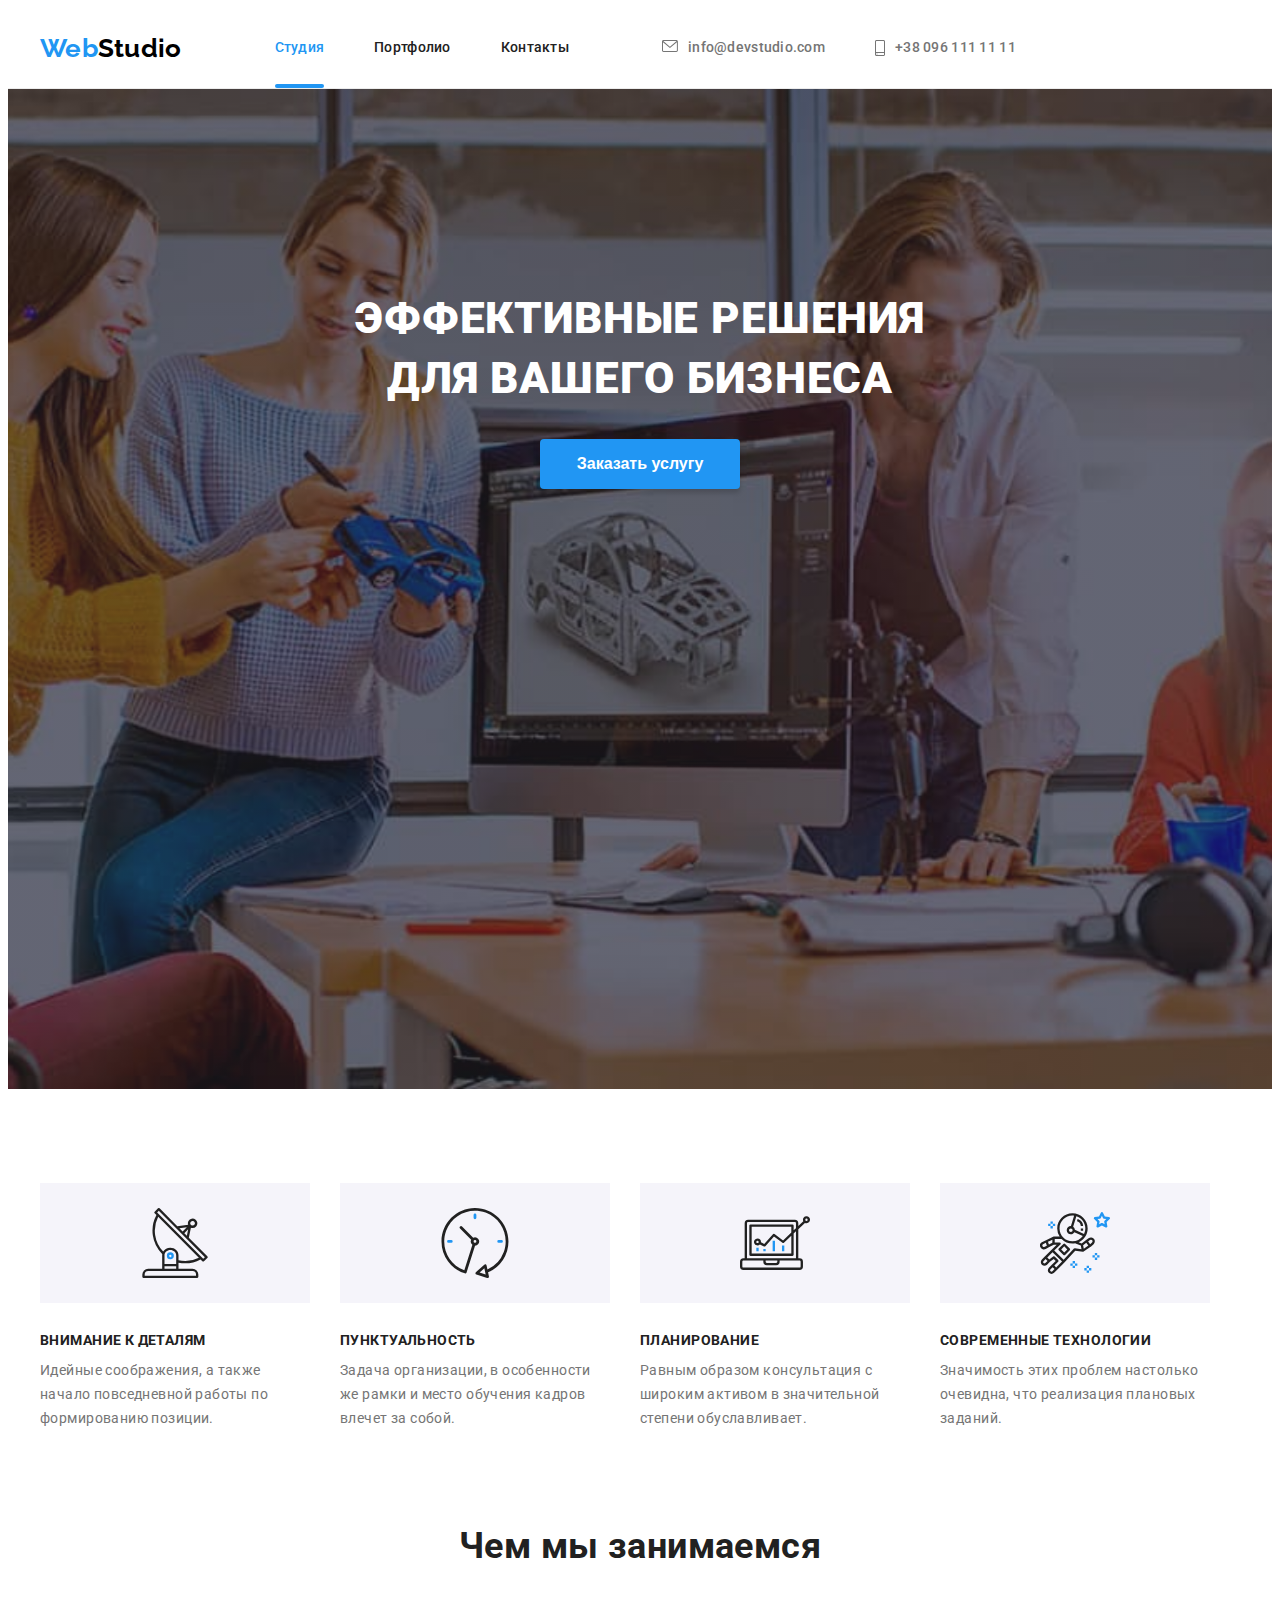
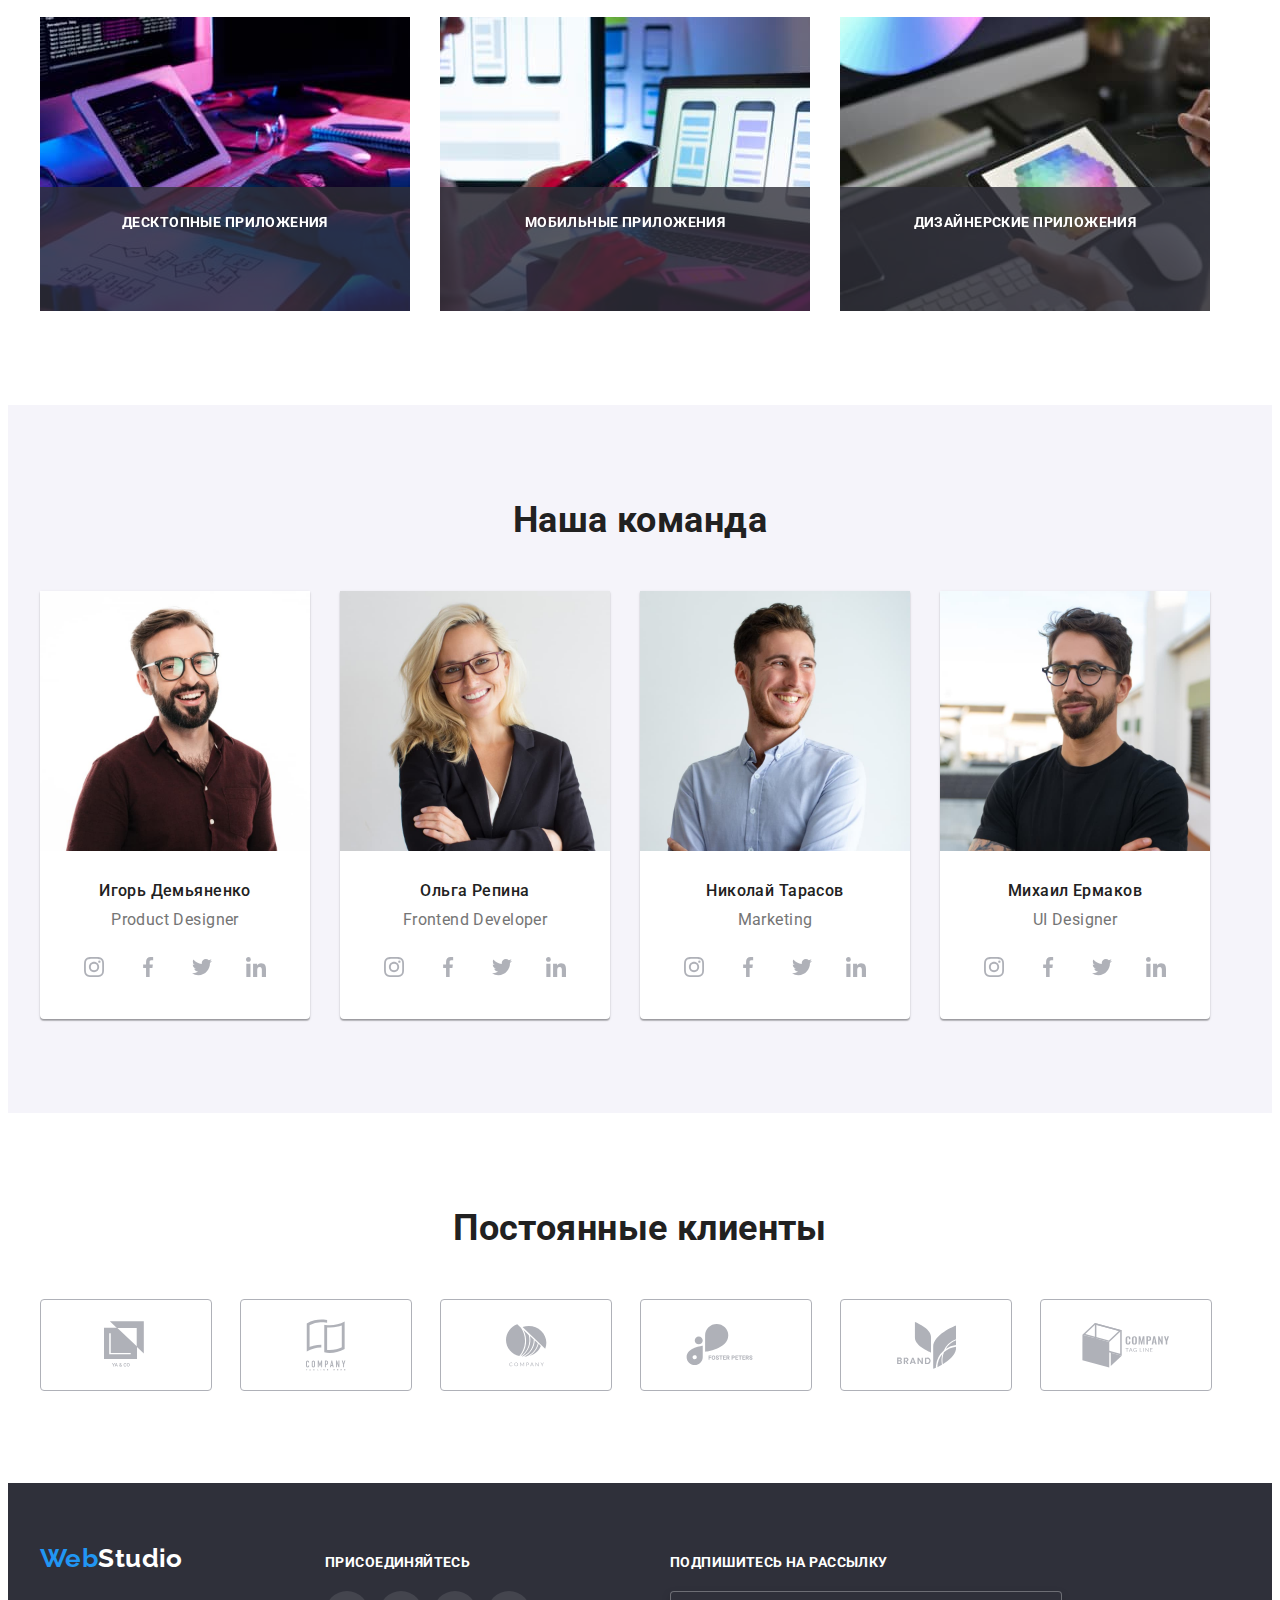
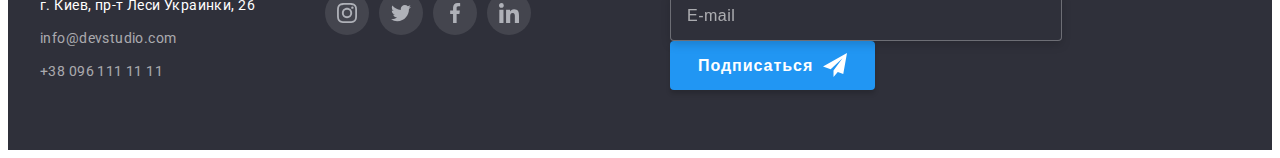
==== index.html @ f511d9b3 "делает стили форм" ====
<!DOCTYPE html>
<html lang="ru">
<head>
    <meta charset="UTF-8">
    <meta name="viewport" content="width=, initial-scale=1.0">
    <title>Главная</title>
    <link rel="preconnect" href="https://fonts.gstatic.com">
    <link href="https://fonts.googleapis.com/css2?family=Raleway:wght@700&family=Roboto:wght@400;500;700;900&display=swap" rel="stylesheet">
    <link rel="stylesheet" href="https://cdnjs.cloudflare.com/ajax/libs/modern-normalize/1.0.0/modern-normalize.min.css" integrity="sha512-ISS7cAi1PEhQ8jnbJpJZMd29NlhNj4AWYyLOSp2CE/CsHxTCu+r+t0D2yoJudVrd0/8fTVPUVDzY5Tvli75u/g==" crossorigin="anonymous" />
    <link rel="stylesheet" href="./css/styles.css">
</head>
<body class="page">
    <header>
        <div class="container main-nav">
            <nav class="nav">
                <a href="./index.html" class="logo"><span class="main-logo">Web</span>Studio</a>        
                <ul class="site-nav">
                    <li class="item"><a href="./index.html" class="link current">Студия</a></li>
                    <li class="item"><a href="./portfolio.html" class="link">Портфолио</a></li>
                    <li class="item"><a href="" class="link">Контакты</a></li>
                </ul>             
            </nav>        

            <ul class="contacts">
                <li class="item">
                    <a href="mailto:info@devstudio.com" class="link">
                        <svg class="header-contacs-svg" width="16" height="12">
                            <use href="./images/symbol-defs.svg#icon-envelope-hover"></use>
                        </svg>
                        <p>info@devstudio.com</p> 
                    </a>
                </li>
                <li class="item">
                    <a href="tel:+380961111111" class="link">
                        <svg class="header-contacs-svg" width="10" height="16">
                            <use href="./images/symbol-defs.svg#icon-smartphone"></use>
                        </svg>
                        <p>+38 096 111 11 11</p> 
                    </a>
                </li>
            </ul>
        </div>       
    </header>
    
    <main>
<!-- герой -->
        <section class="hero">
            <h1 class="hero-title">Эффективные решения <br>
                для вашего бизнеса
            </h1>
            
            <button class="button primary"  data-modal-open>Заказать услугу</button>
            <div class="backdrop is-hidden" data-modal>
                <div class="modal">
                    <button class="close-modal" data-modal-close="">
                        <svg class="close-icon" width="18" heigh="18">
                            <use href="./images/close2bl.svg"><use>
                        </svg>
                    </button>

                    <form autocomplete="off">
                    
                        <b class="modal-title">Оставьте свои данные, мы вам перезвоним</b>
                    
                        <label class="form-field">
                            <span class="form-label">Имя</span>
                            <input type="text" name="name" class="form-input" />
                            <svg class="modal-icon" width="18" height="18">
                                <use href="./images/symbol-defs2.svg#icon-person-black-18dp-1"></use>
                            </svg>
                        </label>
                    
                        <label class="form-field">
                            <span class="form-label">Телефон</span>
                            <input type="tel" name="tel" class="form-input" />
                            <svg class="modal-icon" width="18" height="18">
                                <use href="./images/symbol-defs2.svg#icon-phone-black-18dp-1"></use>
                            </svg>
                        </label>
                    
                        <label class="form-field">
                            <span class="form-label">Почта</span>
                            <input type="email" name="mail" class="form-input" />
                            <svg class="modal-icon" width="18" height="18">
                                <use href="./images/symbol-defs2.svg#icon-email-black-18dp-1"></use>
                            </svg>
                        </label>
                    
                        <label class="form-field">
                            <span class="form-label">Комментарий</span>
                            <textarea class="comment" name="comment" rows="6" placeholder="Введите текст"></textarea>
                        </label>
                    
                        <div class="form-policy">
                            <input type="checkbox" name="policy" id="policy" class="checkbox-input" />
                            <label class="checkbox-label" for="policy">Соглашаюсь с рассылкой и принимаю <a href="">Условия
                                    договора</a></label>
                        </div>
                    
                        <button class="button primary" type="submit">Отправить</button>
                    
                    </form>

                </div>
            </div>
        </section>

<!-- преимущества  веб студии-->
        <section class="advantages">
            <div class="container">
                <h2 class="visually-hidden"> Наши преимущества</h2>
                <ul class="advantages-list">
                    <li class="advantages-item">
                        <div class="advantages-icon">
                            <svg class="advantages-svg" width="70" height="70">
                                <use href="./images/symbol-defs.svg#icon-antenna"></use>
                            </svg>
                        </div>
                        <h3 class="advantages-title">Внимание к деталям</h3>
                        <p class="advantages-text">Идейные соображения, а также начало повседневной работы по формированию позиции.</p>
                    </li>
                    <li class="advantages-item">
                        <div class="advantages-icon">
                            <svg class="advantages-svg" width="70" height="70">
                                <use href="./images/symbol-defs.svg#icon-clock"></use>
                            </svg>
                        </div>
                        <h3 class="advantages-title">Пунктуальность</h3>
                        <p class="advantages-text">Задача организации, в особенности же рамки и место обучения кадров влечет за собой.</p>
                    </li>
                    <li class="advantages-item">
                        <div class="advantages-icon">
                            <svg class="advantages-svg" width="70" height="70">
                                <use href="./images/symbol-defs.svg#icon-diagram"></use>
                            </svg>
                        </div>
                        <h3 class="advantages-title">Планирование</h3>
                        <p class="advantages-text">Равным образом консультация с широким активом в значительной степени обуславливает.</p>
                    </li>
                    <li class="advantages-item">
                        <div class="advantages-icon">
                            <svg class="advantages-svg" width="70" height="70">
                                <use href="./images/symbol-defs.svg#icon-astronaut"></use>
                            </svg>
                        </div>
                        <h3 class="advantages-title">Современные технологии</h3>
                        <p class="advantages-text">Значимость этих проблем настолько очевидна, что реализация плановых заданий.</p>
                    </li>
                </ul>
            </div>
        </section>

<!-- чем занимается веб студия-->
        <section class="work">
            <div class="container">
                <h2 class="work-title">Чем мы занимаемся</h2>
                <ul class="work-list">
                    <li class="work-item">
                        <div class=work-card>
                            <img src="./images/box1.jpg" alt="сайт" width="370">
                            <div class="work-item-discription"><p> Десктопные приложения</p></div>
                        </div>
                    </li>
                    <li class="work-item">
                        <div class=work-card>
                            <img src="./images/box2.jpg" alt="сайт" width="370">
                            <div class="work-item-discription"><p>Мобильные приложения </p></div>
                        </div>
                    </li>
                    <li class="work-item">
                        <div class=work-card>
                            <img src="./images/box3.jpg" alt="сайт" width="370">
                            <div class="work-item-discription"><p> Дизайнерские приложения</p></div>
                        </div>
                    </li>
                </ul> 
            </div>
        </section>

<!-- члены комманды -->
        <section class="team">
            <div class="container">
                <h2 class="team-title">Наша команда</h2>
                <ul class="team-list">
                    <li class="team-item"> 
                        <img src="./images/img.jpg" alt="Игорь Демьяненко" width="270">
                        <div class="team-content">
                            <h3 class="name">Игорь Демьяненко</h3>
                            <p class="profession">Product Designer</p>
                            <ul class="networks">
                                <li>
                                    <a href="" class="social-links">
                                        <svg class="soc-links-svg" width="20" height="20">
                                            <use href="./images/symbol-defs.svg#icon-instagram"></use>
                                        </svg>
                                    </a>
                                </li>
                                <li>
                                    <a href="" class="social-links">
                                        <svg class="soc-links-svg" width="20" height="20">
                                            <use href="./images/symbol-defs.svg#icon-facebook"></use>
                                        </svg>
                                    </a>
                                </li>
                                <li>
                                    <a href="" class="social-links">
                                        <svg class="soc-links-svg" width="20" height="20">
                                            <use href="./images/symbol-defs.svg#icon-twitter"></use>
                                        </svg>
                                    </a>
                                </li>
                                <li>
                                    <a href="" class="social-links">
                                        <svg class="soc-links-svg" width="20px" height="20">
                                            <use href="./images/symbol-defs.svg#icon-linkedin"></use>
                                        </svg>
                                    </a>
                                </li>
                            </ul>
                        </div>
                    </li>
                    <li class="team-item">
                        <img src="./images/img1.jpg" alt="Ольга Репина" width="270">
                        <div class="team-content">
                            <h3 class="name">Ольга Репина</h3>
                            <p class="profession">Frontend Developer</p>
                            <ul class="networks">
                                <li>
                                    <a href="" class="social-links">
                                        <svg class="soc-links-svg" width="20" height="20">
                                            <use href="./images/symbol-defs.svg#icon-instagram"></use>
                                        </svg>
                                    </a>
                                </li>
                                <li>
                                    <a href="" class="social-links">
                                        <svg class="soc-links-svg" width="20" height="20">
                                            <use href="./images/symbol-defs.svg#icon-facebook"></use>
                                        </svg>
                                    </a>
                                </li>
                                <li>
                                    <a href="" class="social-links">
                                        <svg class="soc-links-svg" width="20" height="20">
                                            <use href="./images/symbol-defs.svg#icon-twitter"></use>
                                        </svg>
                                    </a>
                                </li>
                                <li>
                                    <a href="" class="social-links">
                                        <svg class="soc-links-svg" width="20px" height="20">
                                            <use href="./images/symbol-defs.svg#icon-linkedin"></use>
                                        </svg>
                                    </a>
                                </li>
                            </ul>
                        </div>
                    </li>
                    <li class="team-item">
                        <img src="./images/img2.jpg" alt="Николай Тарасов" width="270">
                        <div class="team-content">
                            <h3 class="name">Николай Тарасов</h3>
                            <p class="profession">Marketing</p>
                            <ul class="networks">
                                <li class="networks-item">
                                    <a href="" class="social-links">
                                        <svg class="soc-links-svg" width="20" height="20">
                                            <use href="./images/symbol-defs.svg#icon-instagram"></use>
                                        </svg>
                                    </a>
                                </li>
                                <li class="networks-item">
                                    <a href="" class="social-links">
                                        <svg class="soc-links-svg" width="20" height="20">
                                            <use href="./images/symbol-defs.svg#icon-facebook"></use>
                                        </svg>
                                    </a>
                                </li>
                                <li class="networks-item">
                                    <a href="" class="social-links">
                                        <svg class="soc-links-svg" width="20" height="20">
                                            <use href="./images/symbol-defs.svg#icon-twitter"></use>
                                        </svg>
                                    </a>
                                </li>
                                <li class="networks-item">
                                    <a href="" class="social-links">
                                        <svg class="soc-links-svg" width="20px" height="20">
                                            <use href="./images/symbol-defs.svg#icon-linkedin"></use>
                                        </svg>
                                    </a>
                                </li>
                            </ul>
                        </div>
                    </li>
                    <li class="team-item">
                        <img src="./images/img3.jpg" alt="Михаил Ермакоф" width="270">
                        <div class="team-content">
                            <h3 class="name">Михаил Ермаков</h3>
                            <p class="profession">UI Designer</p>
                            <ul class="networks">
                                <li class="networks-item">
                                    <a href="" class="social-links">
                                        <svg class="soc-links-svg" width="20" height="20">
                                            <use href="./images/symbol-defs.svg#icon-instagram"></use>
                                        </svg>
                                    </a>
                                </li>
                                <li class="networks-item">
                                    <a href="" class="social-links">
                                        <svg class="soc-links-svg" width="20" height="20">
                                            <use href="./images/symbol-defs.svg#icon-facebook"></use>
                                        </svg>
                                    </a>
                                </li>
                                <li class="networks-item">
                                    <a href="" class="social-links">
                                        <svg class="soc-links-svg" width="20" height="20">
                                            <use href="./images/symbol-defs.svg#icon-twitter"></use>
                                        </svg>
                                    </a>
                                </li>
                                <li class="networks-item">
                                    <a href="" class="social-links">
                                        <svg class="soc-links-svg" width="20px" height="20">
                                            <use href="./images/symbol-defs.svg#icon-linkedin"></use>
                                        </svg>
                                    </a>
                                </li>
                            </ul>
                        </div>
                    </li>
                </ul>
            </div>
        </section>

<!--  постоянные клиенты -->
        <section class="clients">
            <div class="container">
                <h2 class="clients-title">Постоянные клиенты</h2>
                <ul class="clients-list">
                    <li class="clients-item">
                        <a href="" class="link clients-link">
                            <svg class="clients-svg" width="44" height="49">
                                <use href="./images/symbol-defs.svg#icon-logo1"></use>
                            </svg>
                        </a>
                    </li>
                    <li class="clients-item">
                        <a href="" class="link clients-link">
                            <svg class="clients-svg" width="40" height="52">
                                <use href="./images/symbol-defs.svg#icon-logo2"></use>
                            </svg>
                        </a>
                    </li>
                    <li class="clients-item">
                        <a href="" class="link clients-link">
                            <svg class="clients-svg" width="41" height="43">
                                <use href="./images/symbol-defs.svg#icon-logo3"></use>
                            </svg>
                        </a>
                    </li>
                    <li class="clients-item">
                        <a href="" class="link clients-link">
                            <svg class="clients-svg" width="80" height="42">
                                <use href="./images/symbol-defs.svg#icon-logo4"></use>
                            </svg>
                        </a>
                    </li>
                    <li class="clients-item">
                        <a href="" class="link clients-link">
                            <svg class="clients-svg" width="59" height="47">
                                <use href="./images/symbol-defs.svg#icon-logo5"></use>
                            </svg>
                        </a>
                    </li>
                    <li class="clients-item">
                        <a href="" class="link clients-link">
                            <svg class="clients-svg" width="88" height="45">
                                <use href="./images/symbol-defs.svg#icon-logo6"></use>
                            </svg>
                        </a>
                    </li>
                    
                </ul>
            </div>
        </section>
    </main>

    <footer class="footer">
        <div class="container footer-container">
            <div class="adress">
                <a href="./index.html" class="logo"><span class="main-logo">Web</span>Studio</a>
                <address>
                    <p class="street">г. Киев, пр-т Леси Украинки, 26 </p> 
                    <a href="mailto:info@devstudio.com" class="mail">info@devstudio.com</a>
                    <a href="tel:+380961111111" class="tel">+38 096 111 11 11</a>            
                </address>
            </div>
        
            <div class="container-join-us">
                <p class="join-us">присоединяйтесь</p>
                <ul class="footer-networks">
                    <li>
                        <a href="" class="footer-social-links">
                            <svg class="soc-links-svg" width="20" height="20">
                                <use href="./images/symbol-defs.svg#icon-instagram"></use>
                            </svg>
                        </a>
                    </li>
                    <li>
                        <a href="" class="footer-social-links">
                            <svg class="soc-links-svg" width="20" height="20">
                                <use href="./images/symbol-defs.svg#icon-twitter"></use>
                            </svg>
                        </a>
                    </li>
                    <li>
                        <a href="" class="footer-social-links">
                            <svg class="soc-links-svg" width="20" height="20">
                                <use href="./images/symbol-defs.svg#icon-facebook"></use>
                            </svg>
                        </a>
                    </li>
                    <li>
                        <a href="" class="footer-social-links">
                            <svg class="soc-links-svg" width="20px" height="20">
                                <use href="./images/symbol-defs.svg#icon-linkedin"></use>
                            </svg>
                        </a>
                    </li>
                </ul>
            </div>

            <form class="join-form">
                <b class="join-us">Подпишитесь на рассылку</b>
                <input class="join-input" type="email" name="mail" placeholder="E-mail" autocomplete="off" />
                <button class="button join" type="submit">Подписаться
                    <svg class="icon-send" width="24px" height="24">
                        <use href="./images/symbol-defs2.svg#icon-icon-send"></use>
                    </svg>
                </button>
            </form>

        </div>
    </footer>
    
    <script src="./js/modal.js"></script>
</body>
</html>
---- css/styles.css ----
/* --primary-text-color: #757575 - серый цвет текста;
  --title-text-color: #212121  черный цвет заголовка;
  --accent-color: #2196f3 синий наведение;
  --primary-white-color: #ffffff ;
  --primary-black-color: #000000;
  --hero-bg-color: #c4c4c4 ;
  --secondary-bg-color: #f5f4fa ;
  --footer-color: #2f303a;
  --border-color: #eeeeee серый граница;
  --icon-color: #afb1b8;  */
:root {
  --primary-text-color: #757575;
  --title-text-color: #212121;
  --accent-color: #2196f3;
  --primary-white-color: #ffffff;
  --primary-black-color: #000000;
  --hero-bg-color: #c4c4c4;
  --secondary-bg-color: #f5f4fa;
  --footer-color: #2f303a;
  --border-color: #eeeeee;
  --icon-color: #afb1b8;
  --timing-function: cubic-bezier(0.4, 0, 0.2, 1);
}

body {
  background-color: var(--primary-white-color);
  color: var(--primary-text-color);
  font-family: Roboto, sans-serif;
  font-size: 14px;
  font-weight: 400;
  letter-spacing: 0.03em;
}

ul {
  list-style: none;

  margin: 0%;
  padding: 0%;
}

img {
  display: block;
  max-width: 100%;
  height: auto;
}

/* заголовок наших преимуществ- невидим */
.visually-hidden {
  display: none;
}

/* стили контейнера */
.container {
  width: 1200px;
  padding-left: 15px;
  padding-right: 15px;
  margin-left: auto;
  margin-right: auto;
}

/* стили логотипа в хедере*/
.logo {
  color: var(--primary-black-color);
  font-family: Raleway, sans-serif;
  font-weight: 700;
  font-size: 26px;
  line-height: 1.19;
  text-decoration: none;
  outline: none;
}

.main-logo {
  color: var(--accent-color);
}

/* стили хедера */

header {
  font-weight: 500;
  font-size: 14px;
  line-height: 1.14;
  letter-spacing: 0.02em;
  border-bottom: 1px solid #ececec;
}

.main-nav,
.nav {
  display: flex;
  align-items: center;
}

.site-nav,
.contacts {
  display: flex;
  margin-left: 93px;
}

.site-nav .item:not(:last-child),
.contacts .item:not(:last-child) {
  margin-right: 50px;
}
.nav .link {
  color: var(--title-text-color);
  text-decoration: none;

  display: block;
  padding-top: 32px;
  padding-bottom: 32px;
}

.nav .link.current {
  color: var(--accent-color);
  position: relative;
}
.nav .link.current::after {
  content: "";
  position: absolute;
  bottom: 0;
  left: 0;
  width: 100%;
  height: 4px;
  background-color: var(--accent-color);

  border-radius: 2px;
}
.site-nav .contacts {
  display: flex;
  margin-left: auto;
}

.contacts .link {
  color: var(--primary-text-color);
  text-decoration: none;
  display: flex;
  padding-top: 32px;
  padding-bottom: 32px;
}

.header-contacs-svg,
.header-contacs-svg {
  fill: currentColor;
  margin-right: 10px;
}

.contacts p {
  display: block;
  margin-top: 0px;
  margin-bottom: 0px;
}

.nav .link,
.nav .link,
.contacts .link,
.contacts .link {
  transition: color 250ms var(--timing-function);
}

.nav .link:hover,
.nav .link:focus,
.contacts .link:hover,
.contacts .link:focus {
  color: var(--accent-color);
  outline: none;
}

/* Main */
/* стили заголовков секций */
.work-title,
.team-title,
.clients-title {
  color: var(--title-text-color);
  font-weight: 700;
  font-size: 36px;
  line-height: 1.17;
  text-align: center;

  margin-top: 0px;
  margin-bottom: 50px;
}

/*  преимущества */
.advantages {
  padding-top: 94px;
  padding-bottom: 94px;
}

.advantages-list {
  display: flex;
  flex-wrap: wrap;
}

.advantages-item {
  width: 270px;
  margin-right: 30px;
  margin-bottom: 30px;
}

.advantages-item:nth-child(4n) {
  margin-right: 0px;
}

.advantages-item:nth-last-child(-n + 4) {
  margin-bottom: 0px;
}

.advantages-icon {
  background-color: var(--secondary-bg-color);
  margin-bottom: 30px;
  height: 120px;

  display: flex;
  align-items: center;
  justify-content: center;
}

.advantages-title {
  color: var(--title-text-color);
  font-weight: 700;
  font-size: 14px;
  line-height: 1.14;
  text-transform: uppercase;

  margin-top: 0px;
  margin-bottom: 10px;
}

.advantages-text {
  line-height: 1.71;

  margin-top: 0px;
  margin-bottom: 0px;
}

/* наша работа */
.work {
  padding-bottom: 94px;
}

.work-list {
  display: flex;
  flex-wrap: wrap;
}

.work-item {
  width: 370px;
  margin-right: 30px;
  margin-bottom: 30px;
  position: relative;
}

.work-item:nth-child(3n) {
  margin-right: 0px;
}

.work-item:nth-last-child(-n + 3) {
  margin-bottom: 0px;
}
.work-item-discription {
  font-family: Roboto, sans-serif;
  width: 100%;
  height: 70px;

  background: rgba(47, 48, 58, 0.8);
  text-align: center;
  position: absolute;
  bottom: 0;
  padding-bottom: 27px;
  padding-top: 27px;
}
.work-item-discription p {
  font-family: roboto;
  font-weight: bold;
  font-size: 14px;
  line-height: 1.19;
  margin: 0;
  color: var(--primary-white-color);
  letter-spacing: 0.03em;
  text-transform: uppercase;
}
/* наша команда */
.team {
  background-color: var(--secondary-bg-color);

  padding-top: 94px;
  padding-bottom: 94px;
}

.team-list {
  display: flex;
  flex-wrap: wrap;
}

.team-item {
  width: 270px;
  margin-right: 30px;
  margin-bottom: 30px;
  box-shadow: 0px 1px 3px rgba(0, 0, 0, 0.12), 0px 1px 1px rgba(0, 0, 0, 0.14),
    0px 2px 1px rgba(0, 0, 0, 0.2);
  border-radius: 0px 0px 4px 4px;
  background-color: var(--primary-white-color);
  text-align: center;
}

.team-item:nth-child(4n) {
  margin-right: 0px;
}

.team-item:nth-last-child(-n + 4) {
  margin-bottom: 0px;
}

.team-content {
  padding: 30px 32px;
}

.name {
  color: var(--title-text-color);
  font-weight: 500;
  font-size: 16px;
  line-height: 1.19;
  margin-top: 0px;
  margin-bottom: 10px;
}

.profession {
  font-size: 16px;
  line-height: 1.19;

  margin-top: 0px;
  margin-bottom: 16px;
}

.networks {
  display: flex;
  justify-content: space-between;
}

.social-links {
  display: flex;
  justify-content: center;
  align-items: center;
  width: 44px;
  height: 44px;
  color: var(--icon-color);
  border-radius: 50%;
  transition: background-color 250ms var(--timing-function),
    color 250ms var(--timing-function);
}

.social-links:hover,
.social-links:focus {
  background-color: var(--accent-color);
  color: var(--primary-white-color);
  outline: none;
}

.soc-links-svg,
.soc-links-svg:hover {
  fill: currentColor;
}

/* Наши клиенты */
.clients {
  padding-top: 94px;
  padding-bottom: 94px;
}

.clients-list {
  display: flex;
  flex-wrap: wrap;
}

.clients-item {
  width: 170px;
  height: 90px;
  margin-right: 30px;
  margin-bottom: 30px;
}

.clients-link {
  display: flex;
  align-items: center;
  justify-content: center;
  width: 100%;
  height: 100%;
  color: var(--icon-color);
  border: 1px solid var(--icon-color);
  border-radius: 4px;
  transition: color 250ms var(--timing-function),
    border 250ms var(--timing-function);
}

.clients-item:nth-child(6n) {
  margin-right: 0px;
}

.clients-item:nth-last-child(-n + 6) {
  margin-bottom: 0px;
}

.clients-link:hover,
.clients-link:focus {
  color: var(--accent-color);
  border: 1px solid var(--accent-color);
  outline: none;
}

.clients-svg {
  fill: currentColor;
}
.clients-svg:hover {
  fill: var(--accent-color);
}

/* Герой */
.hero {
  background-color: var(--hero-bg-color);
  letter-spacing: 0.06em;
  text-align: center;
  padding-top: 200px;
  padding-bottom: 200px;

  max-width: 1600px;
  height: 600px;
  margin-left: auto;
  margin-right: auto;
  background-image: linear-gradient(
      to right,
      rgba(47, 48, 58, 0.4),
      rgba(47, 48, 58, 0.4)
    ),
    url(../images/overlay.jpg);
  background-size: cover;
  background-repeat: no-repeat;
  background-position: center;
}

.hero-title {
  color: var(--primary-white-color);
  font-weight: 900;
  font-size: 44px;
  line-height: 1.36;
  text-transform: uppercase;

  margin-top: 0px;
  margin-bottom: 30px;
}

/* Кнопка */
.button {
  font-size: 16px;
  text-decoration: none;
  border: none;
  border-radius: 4px;
  cursor: pointer;
  outline: none;
}

.button.primary {
  color: var(--primary-white-color);
  background-color: var(--accent-color);
  font-weight: 700;
  line-height: 1.87;
  align-items: center;

  display: inline-block;
  padding: 10px 32px;
  min-width: 200px;
  box-shadow: 0px 4px 4px rgba(0, 0, 0, 0.15);
}

.button.secondary {
  background-color: var(--secondary-bg-color);
  color: var(--title-text-color);
  font-weight: 500;
  line-height: 1.62;
  letter-spacing: 0.03em;
  font-family: inherit;

  padding: 6px 22px;
  border-width: 0px;
  transition: background-color 250ms var(--timing-function),
    color 250ms var(--timing-function), text-shadow 250ms var(--timing-function),
    box-shadow 250ms var(--timing-function);
}

.button.secondary:hover,
.button.secondary:focus {
  background-color: var(--accent-color);
  color: var(--primary-white-color);
  outline: none;
  text-shadow: 0px 4px 4px rgba(0, 0, 0, 0.25), 0px 4px 4px rgba(0, 0, 0, 0.25);
  box-shadow: 0px 3px 1px rgba(0, 0, 0, 0.1), 0px 1px 2px rgba(0, 0, 0, 0.08),
    0px 2px 2px rgba(0, 0, 0, 0.12);
}
.close-modal {
  position: absolute;
  display: inline-block;
  top: 0%;
  right: 0%;
  width: 30px;
  height: 30px;
  margin-top: 8px;
  margin-right: 8px;
  padding: 6px;
  background-color: var(--primary-white-color);
  border: 1px solid rgba(0, 0, 0, 0.1);
  outline: none;
  border-radius: 50%;
  transition: color 250ms var(--timing-function);
}

.close-modal:hover,
.close-modal:focus {
  fill: var(--accent-color);

  cursor: pointer;
}
.close-icon {
  fill: currentColor;
  width: 18px;
  height: 18px;
  /* position: absolute;
  transform: translate(-50%, -50%); */
}
.close-icon:hover {
  fill: var(--accent-color);
}
.backdrop {
  position: fixed;
  top: 0;
  left: 0;
  bottom: 0;
  right: 0;
  background: rgba(0, 0, 0, 0.2);
  display: flex;
  justify-content: center;
  align-items: center;
  opacity: 1;
  transition: opacity 250ms var(--timing-function);
}
.backdrop.is-hidden {
  opacity: 0;
  pointer-events: none;
}
.backdrop.is-hidden .modal {
  transform: translate(-50%, -50%) scale(1.1);
}

.modal {
  /* position: absolute;
  top: 50%;
  left: 50%;
  transform: translate(-50%, -50%) scale(1); */
  position: relative;
  width: 528px;
  height: 581px;
  background-color: var(--primary-white-color);
  box-shadow: 0px 1px 3px rgba(0, 0, 0, 0.12), 0px 1px 1px rgba(0, 0, 0, 0.14),
    0px 2px 1px rgba(0, 0, 0, 0.2);
  border-radius: 4px;
  display: flex;
  justify-content: center;
  align-items: flex-end;
  padding-bottom: 20px;
  transition: transform 250ms var(--timing-function);
}

.modal-title {
  display: block;
  margin-top: 0px;
  margin-bottom: 12px;
  font-size: 20px;
  line-height: 1.17;
  letter-spacing: 0.03em;
  color: var(--title-text-color);
}

.form-field {
  position: relative;

  display: flex;
  flex-direction: column;
  text-align: left;
  margin-bottom: 10px;
}

.form-label,
.comment::placeholder {
  font-size: 12px;
  line-height: 1.17;
  letter-spacing: 0.01em;
}

.form-label {
  margin-bottom: 4px;
}

.form-input,
.comment {
  border-radius: 4px;
  border: 1px solid rgba(33, 33, 33, 0.2);
  transition: border 250ms var(--timing-function);
}

.form-input {
  outline: none;
  padding: 11px 42px;
}

.form-input:focus,
.comment:focus {
  border: 1px solid var(--accent-color);
}

.form-input:hover,
.comment:hover {
  border: 1px solid var(--accent-color);
  cursor: pointer;
}

.comment::placeholder {
  color: rgba(117, 117, 117, 0.5);
}

.comment {
  outline: none;
  resize: none;
  padding: 12px 16px;
}

.modal-icon {
  position: absolute;
  top: 50%;
  left: 12px;
  /* transform: translateY(50%); */
  transition: fill 250ms var(--timing-function);
  fill: var(--title-text-color);
}

.form-input:focus ~ .modal-icon,
.form-input:hover ~ .modal-icon {
  fill: var(--accent-color);
}
/* !!!! */
.form-policy {
  /* display: inline-block; */
  margin-top: 10px;
  margin-bottom: 30px;
}

.checkbox-input {
  position: absolute;
  width: 1px;
  height: 1px;
  margin: -1px;
  border: 0;
  padding: 0;
  clip: rect(0 0 0 0);
  overflow: hidden;
}

.checkbox-label {
  display: flex;
  align-items: center;
  letter-spacing: 0.03em;
  line-height: 1.71;
}

.checkbox-label::before {
  content: " ";
  display: inline-block;
  width: 16px;
  height: 15px;
  border: 2px solid var(--primary-black-color);
  border-radius: 4px;
  margin-right: 7px;
}

.checkbox-input:checked + .checkbox-label::before {
  background-color: var(--accent-color);
  background-image: url(../images/icon-check.svg);
  border: 2px solid var(--accent-color);
  background-size: contain;
  background-origin: border-box;
}

.checkbox-label > a {
  display: block;
  color: var(--accent-color);
  text-decoration-color: var(--accent-color);
  margin-left: 6px;
}

/* footer */
.footer {
  background-color: var(--footer-color);
  color: var(--primary-white-color);
  line-height: 1.71;
  padding-top: 60px;
  padding-bottom: 60px;
}

address {
  font-style: normal;
}

.footer .logo {
  color: var(--primary-white-color);
  display: block;
  margin-bottom: 20px;
}

.street {
  margin-top: 0px;
  margin-bottom: 9px;
}
.mail,
.tel {
  color: rgba(255, 255, 255, 0.6);
  text-decoration: none;

  display: block;
}

.mail {
  margin-bottom: 9px;
}

/* ссылки в футере */

.footer-container {
  display: flex;
  align-items: baseline;
}

.adress {
  margin-right: 70px;
}

.container-join-us {
  display: block;
}

.join-us {
  line-height: 1.17;
  text-transform: uppercase;
  font-weight: 700;
  margin-top: 0px;
  margin-bottom: 20px;
  display: inline-block;
}

.footer-networks {
  display: flex;
  justify-content: space-between;
  width: 206px;
}

.footer-social-links {
  display: flex;
  justify-content: center;
  align-items: center;
  width: 44px;
  height: 44px;
  color: var(--icon-color);
  background-color: rgba(255, 255, 255, 0.1);
  border-radius: 50%;
  transition: background-color 250ms var(--timing-function);
}

.footer-social-links:hover,
.footer-social-links:focus {
  background-color: var(--accent-color);
  color: var(--primary-white-color);
  outline: none;
}
/* рассілка */
.join-form {
  margin-left: auto;
  width: 570px;
}

.join-input {
  width: 358px;
  border: 1px solid rgba(255, 255, 255, 0.3);
  filter: drop-shadow(0px 4px 4px rgba(0, 0, 0, 0.15));
  border-radius: 4px;
  background-color: var(--footer-color);
  padding: 14px 16px;
  font-size: 16px;
  line-height: 1.25;
  letter-spacing: 0.03em;
  margin-right: 8px;
  color: var(--primary-white-color);
}

.join-input::placeholder {
  font-size: 16px;
  line-height: 1.25;
  letter-spacing: 0.03em;
  color: rgba(255, 255, 255, 0.6);
}

.button.join {
  color: var(--primary-white-color);
  background-color: var(--accent-color);
  font-weight: 700;
  line-height: 1.87;
  letter-spacing: 0.06em;
  align-items: center;

  display: inline-flex;
  padding: 10px 28px;
  min-width: 200px;
  box-shadow: 0px 4px 4px rgba(0, 0, 0, 0.15);
  border: 0px;
}

.icon-send {
  display: inline-block;
  margin-left: 10px;
}

/* галерея на стр портфолио */

.galary {
  padding-top: 94px;
  padding-bottom: 94px;
}

.filter {
  display: flex;
  justify-content: center;
  margin-bottom: 50px;
}

.filter-item:not(:last-child) {
  margin-right: 8px;
}

.galary-list {
  display: flex;
  flex-wrap: wrap;
}

.card {
  width: 370px;
  margin-right: 30px;
  margin-bottom: 30px;
}
.card:hover .card-text,
.card:focus .card-text {
  opacity: 1;
}

.card:nth-child(3n) {
  margin-right: 0px;
}

.card:nth-last-child(-n + 3) {
  margin-bottom: 0px;
}

.card-content {
  border: 1px solid var(--border-color);
  border-top: none;
  padding: 20px 24px;
}

.galary-title {
  color: var(--title-text-color);
  font-weight: 700;
  font-size: 18px;
  line-height: 2;
  letter-spacing: 0.06em;

  margin-top: 0px;
  margin-bottom: 4px;
}

.galary-text {
  font-size: 16px;
  line-height: 1.87;
  margin-top: 0px;
  margin-bottom: 0px;
}

.galary-link {
  display: block;
  text-decoration: none;
  color: currentColor;
  transition: box-shadow 250ms var(--timing-function);
}

.galary-link:hover,
.galary-link:focus {
  box-shadow: 0px 1px 1px rgba(0, 0, 0, 0.12), 0px 4px 4px rgba(0, 0, 0, 0.06),
    1px 4px 6px rgba(0, 0, 0, 0.16);
  outline: none;
}

.thumb {
  position: relative;
  overflow: hidden;
}
.thumb-overlay {
  position: absolute;
  top: 0;
  left: 0;
  width: 100%;
  height: 100%;
  /* padding-top: 63px;
  padding-bottom: 63px;
  padding-right: 24px;
  padding-left: 24px; */

  background: rgba(33, 150, 243, 0.9);
  transform: translateY(100%);
  opacity: 1;
  transition: opacity 250ms var(--timing-function),
    transform 250ms var(--timing-function);
}

.thumb-overlay .overlay-text {
  position: absolute;
  top: 50%;
  left: 50%;
  transform: translate(-50%, -50%);
  opacity: 0;

  margin-top: 0px;
  margin-bottom: 0px;
  font-size: 18px;
  line-height: 1.56;
  color: var(--primary-white-color);
  width: 322px;

  transition: opacity 250ms var(--timing-function);
}

.galary-link:hover .overlay-text,
.galary-link:focus .overlay-text {
  opacity: 1;
}
.galary-link:hover .thumb-overlay,
.galary-link:focus .thumb-overlay {
  opacity: 1;
  transform: translateY(0);
}

/* .close-modal {
  top: 8px;
  right: 8px;

  width: 30px;
  height: 30px;
  padding: 0px;
  background-color: var(--primary-white-color);

  border: 1px solid rgba(0, 0, 0, 0.1);
  border-radius: 50%;
  background-repeat: no-repeat;
  background-position: center;

  position: absolute;
} */
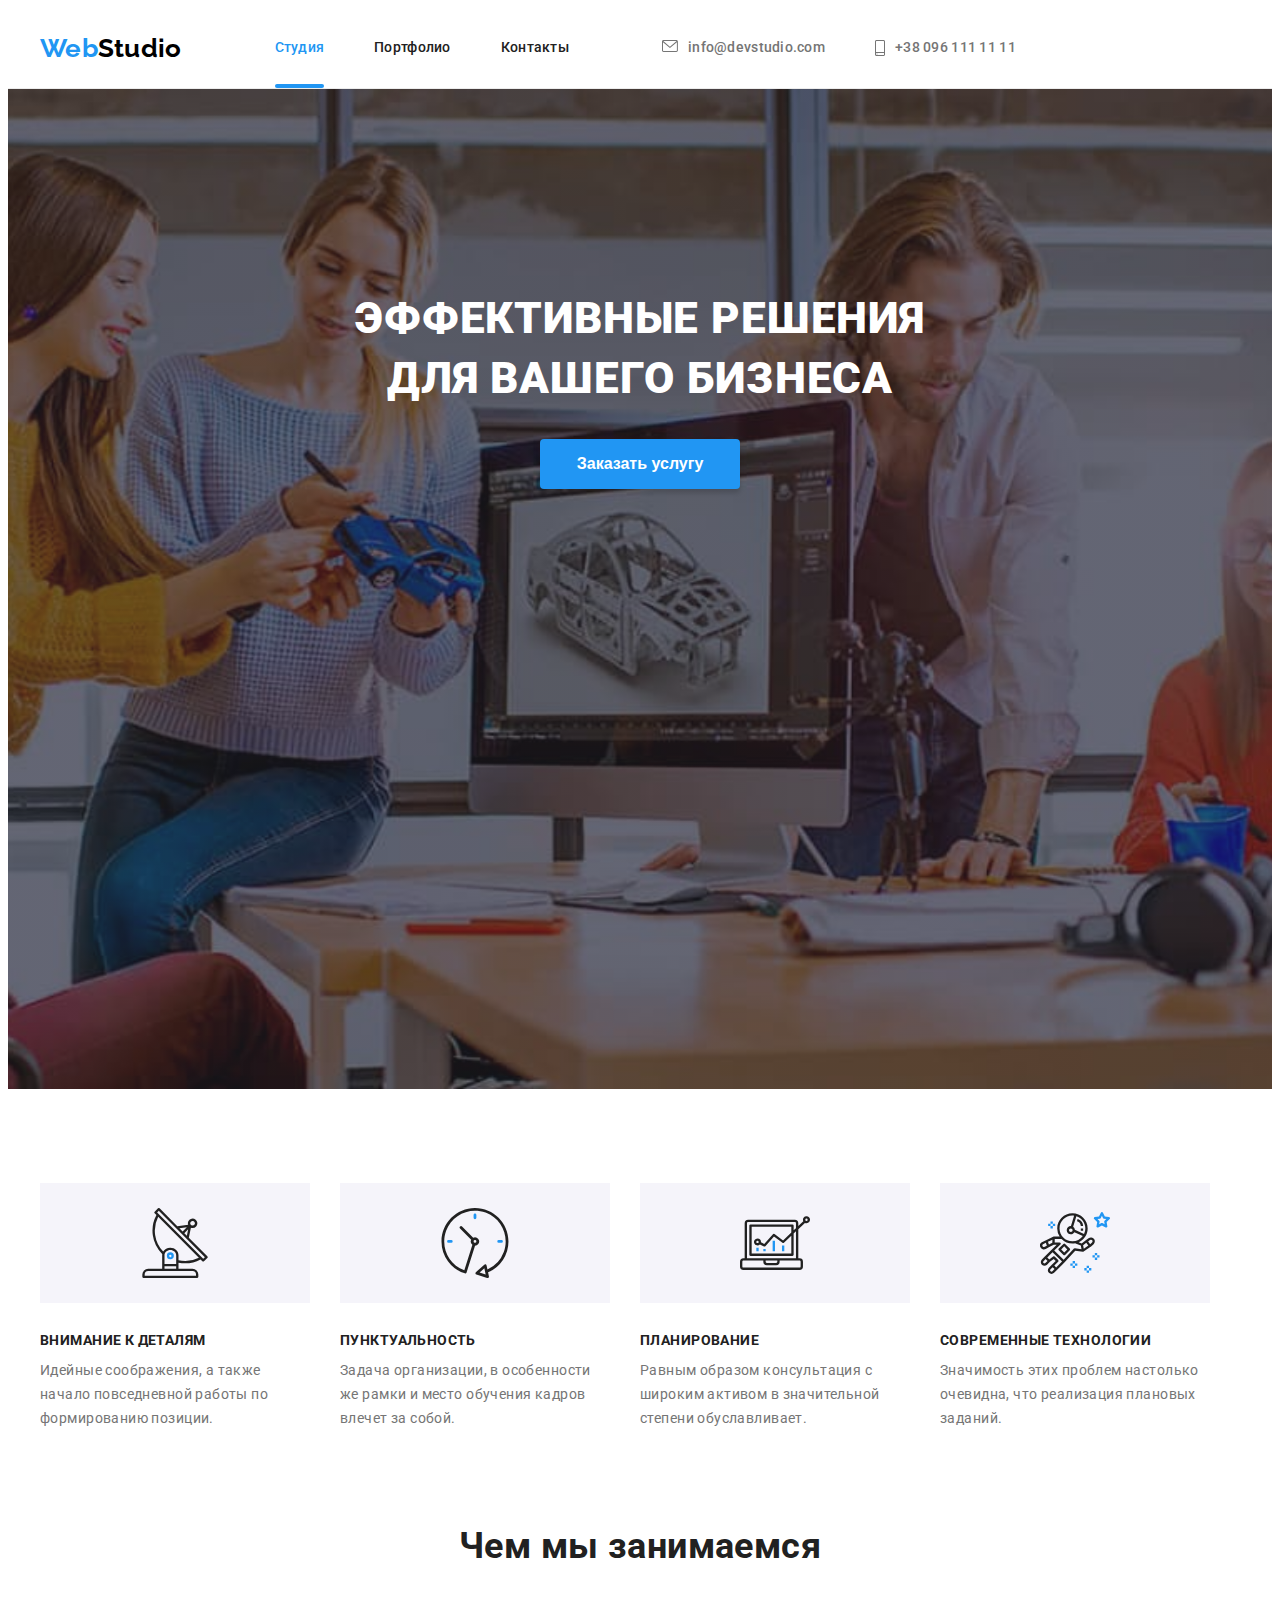
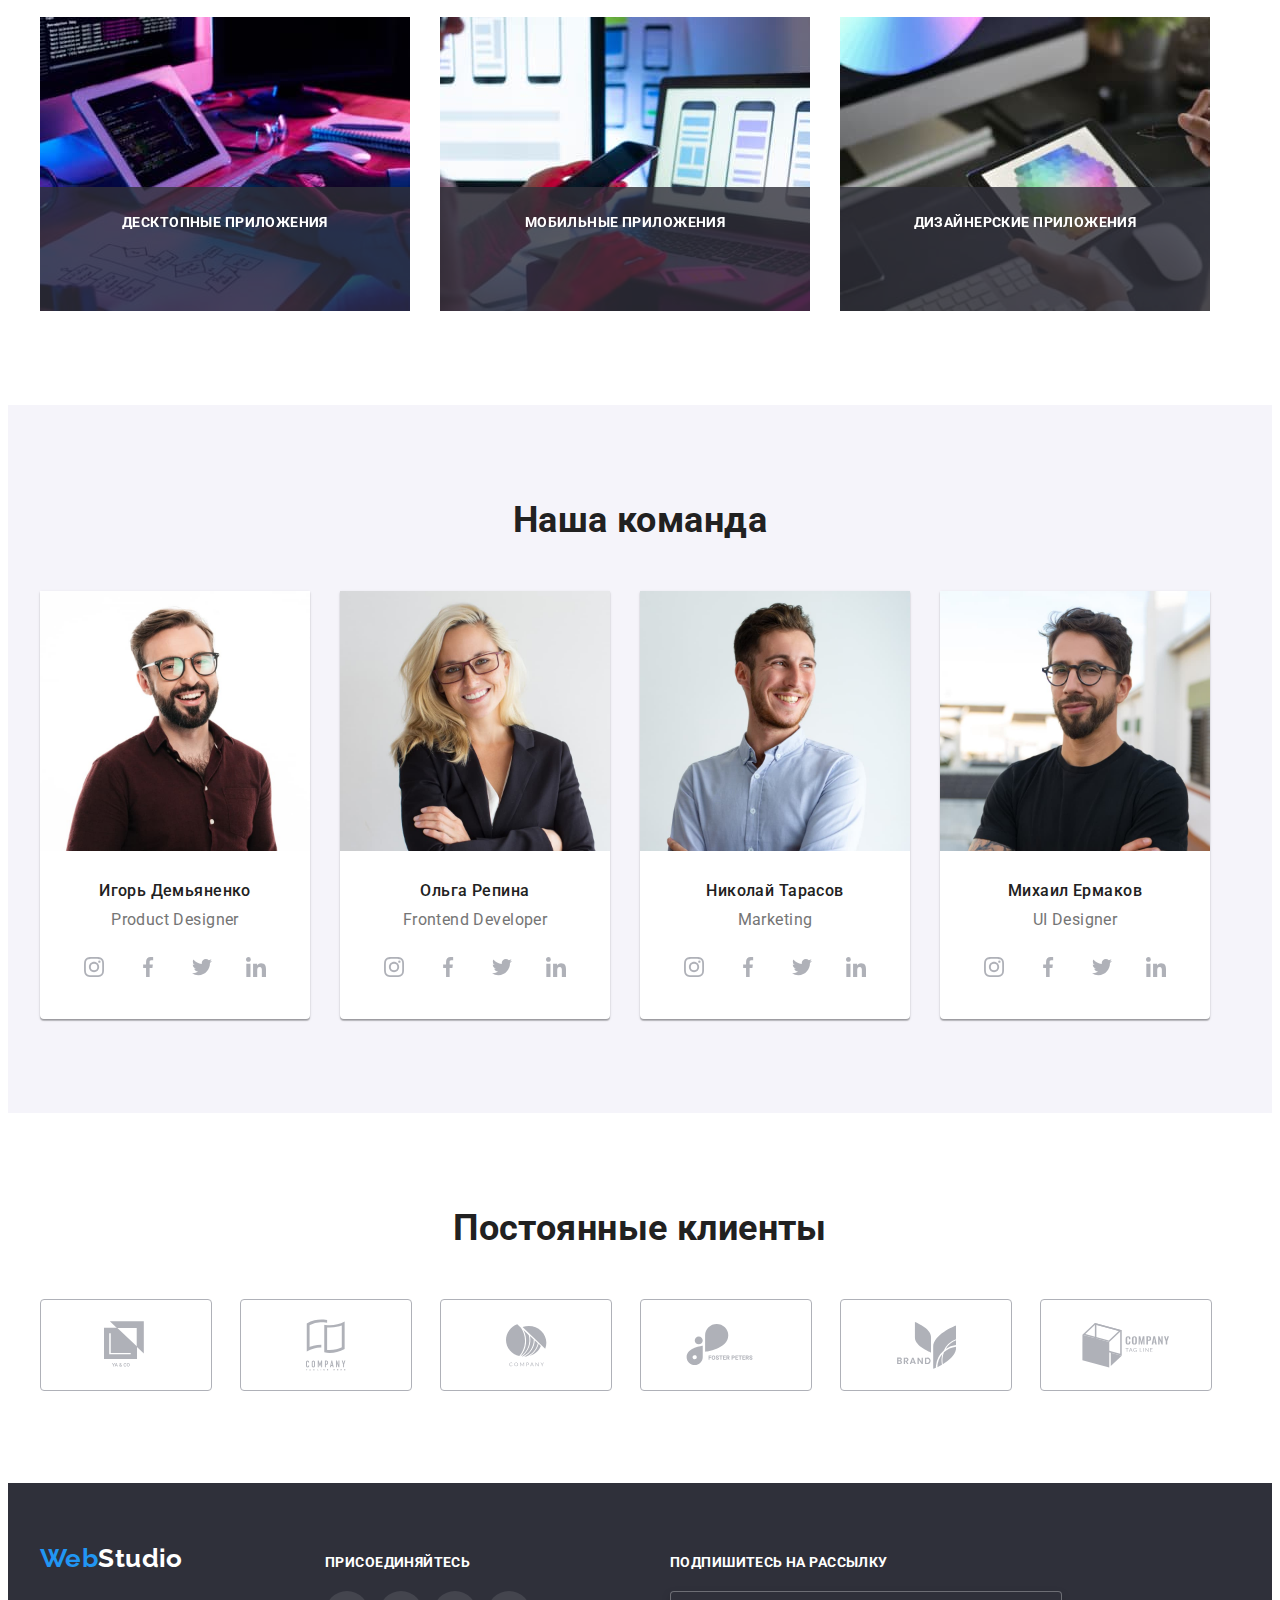
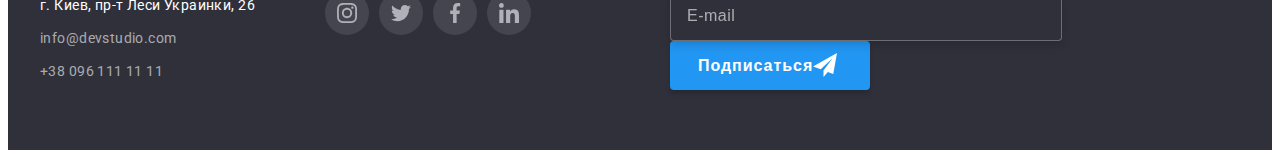
==== commit 00320d69: "отображает иконку закрытия в модалке" ====
--- a/index.html
+++ b/index.html
@@ -54,7 +54,7 @@
                 <div class="modal">
                     <button class="close-modal" data-modal-close="">
                         <svg class="close-icon" width="18" heigh="18">
-                            <use href="./images/close2bl.svg"><use>
+                            <use href="./images/sprite.svg#icon-close-black-18dp-2-1-1"><use>
                         </svg>
                     </button>
 
--- a/css/styles.css
+++ b/css/styles.css
@@ -520,8 +520,8 @@
   fill: currentColor;
   width: 18px;
   height: 18px;
-  /* position: absolute;
-  transform: translate(-50%, -50%); */
+  position: absolute;
+  transform: translate(-50%, -50%);
 }
 .close-icon:hover {
   fill: var(--accent-color);
@@ -819,7 +819,7 @@
 
 .icon-send {
   display: inline-block;
-  margin-left: 10px;
+  margin-left: 10 px;
 }
 
 /* галерея на стр портфолио */
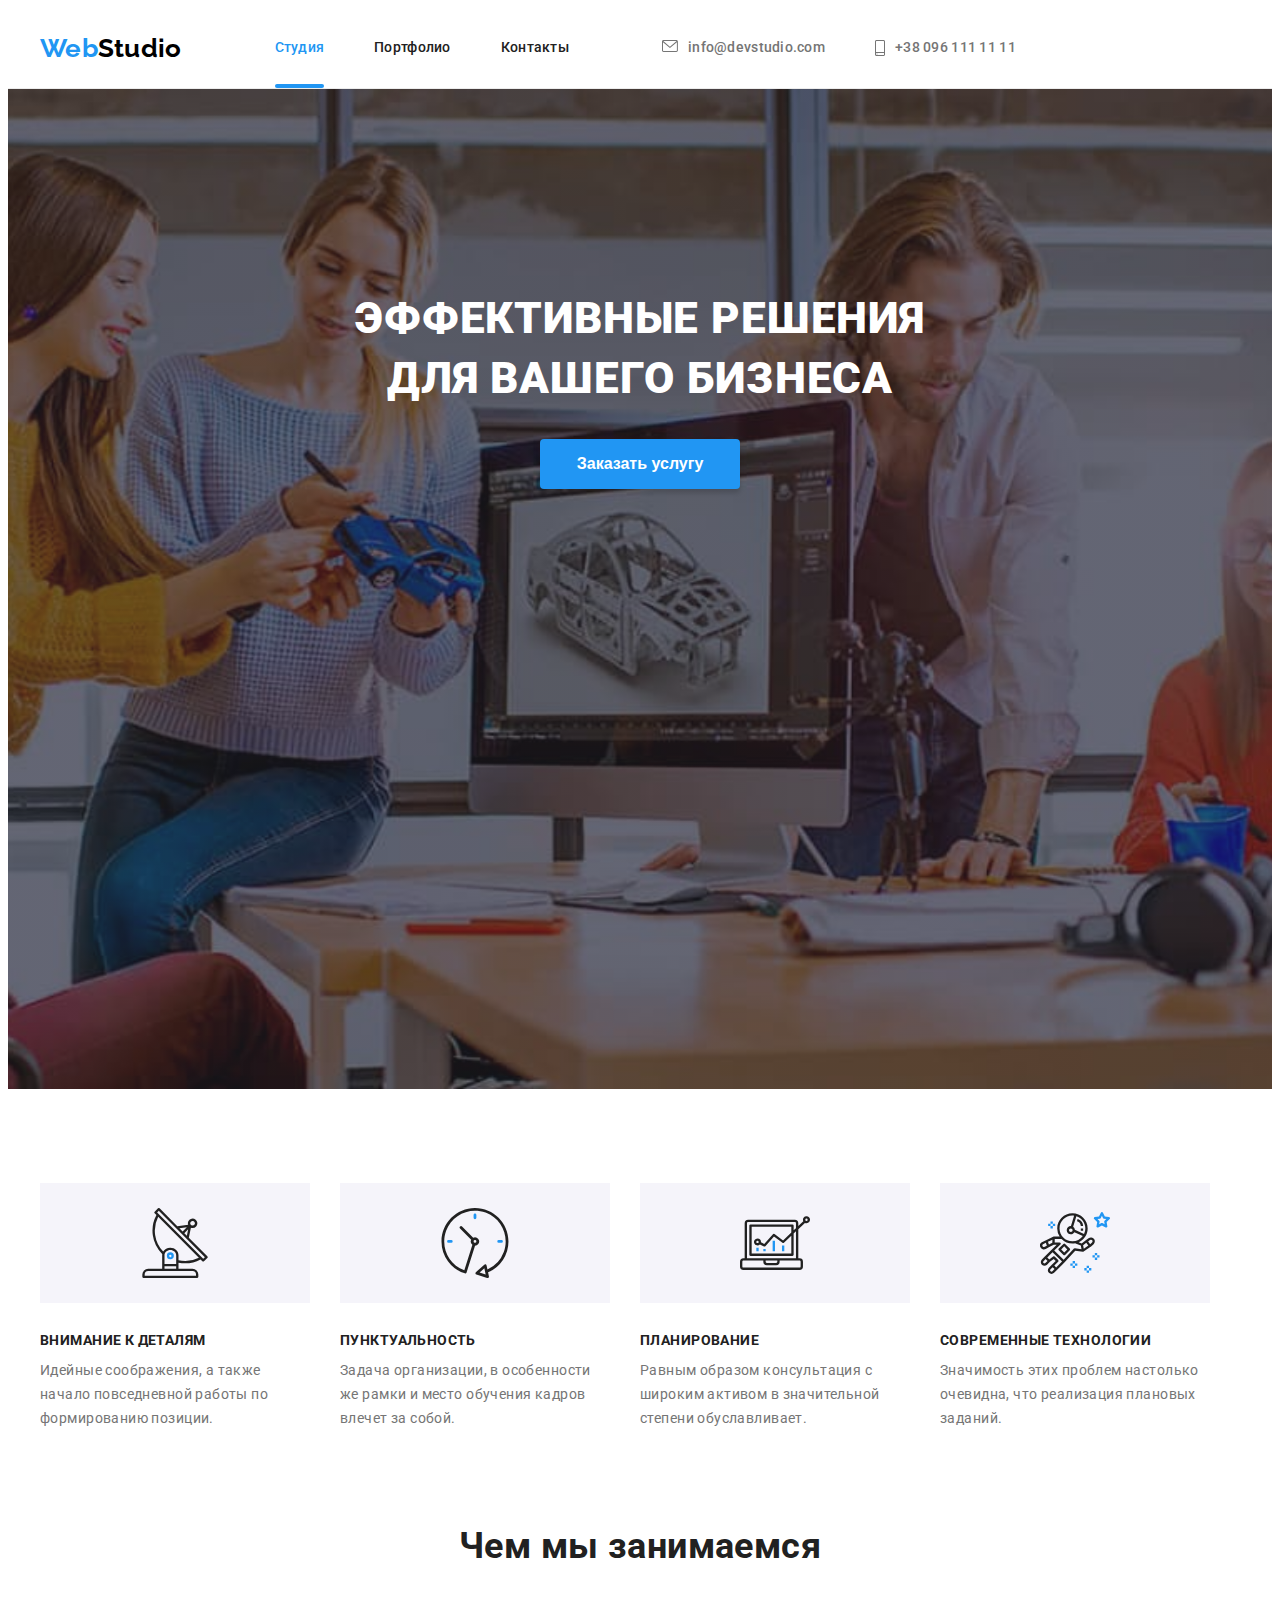
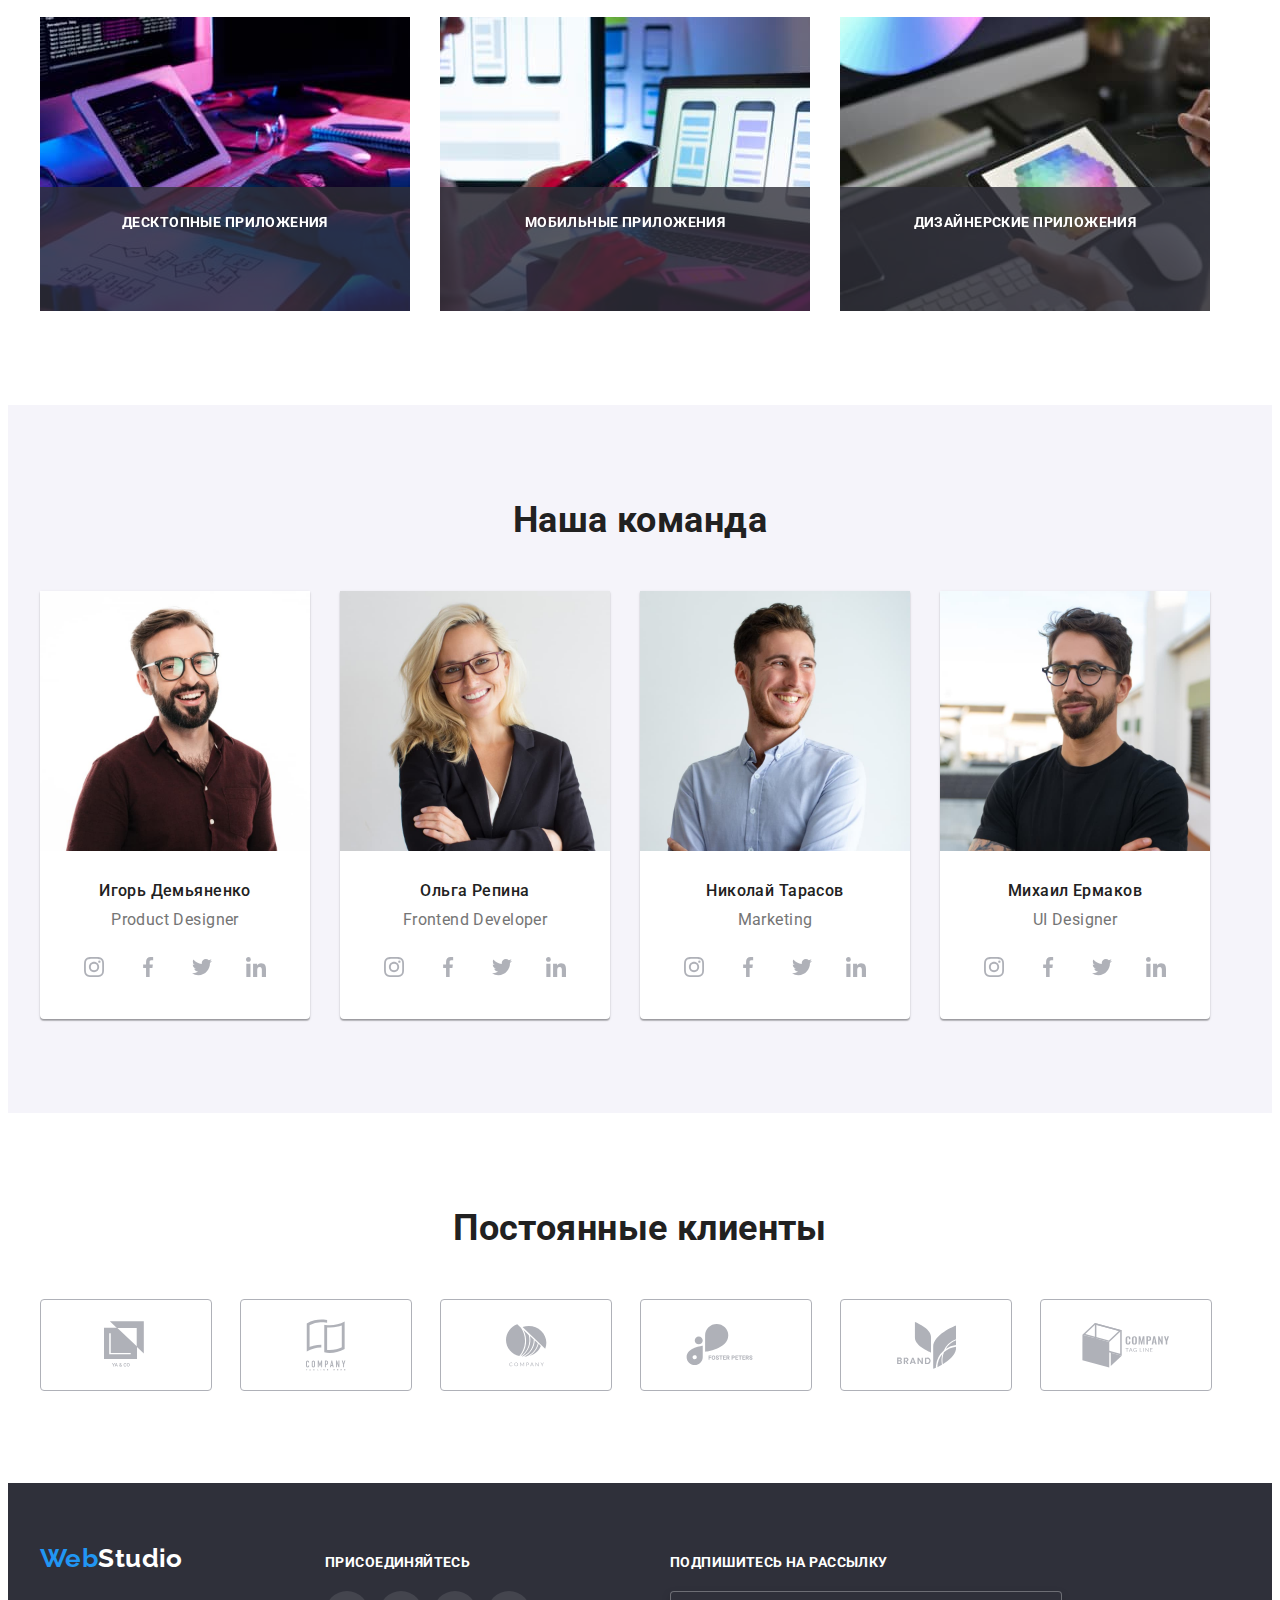
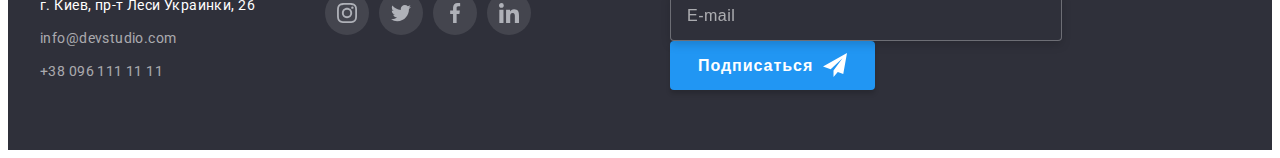
==== commit 2a5c82b6: "делает видимой иконку в футере" ====
--- a/index.html
+++ b/index.html
@@ -436,7 +436,7 @@
                 <b class="join-us">Подпишитесь на рассылку</b>
                 <input class="join-input" type="email" name="mail" placeholder="E-mail" autocomplete="off" />
                 <button class="button join" type="submit">Подписаться
-                    <svg class="icon-send" width="24px" height="24">
+                    <svg class="icon-send" width="24px" height="24px">
                         <use href="./images/symbol-defs2.svg#icon-icon-send"></use>
                     </svg>
                 </button>
--- a/css/styles.css
+++ b/css/styles.css
@@ -818,8 +818,9 @@
 }
 
 .icon-send {
-  display: inline-block;
-  margin-left: 10 px;
+  display: inline-flex;
+  margin-left: 10px;
+  fill: currentColor;
 }
 
 /* галерея на стр портфолио */
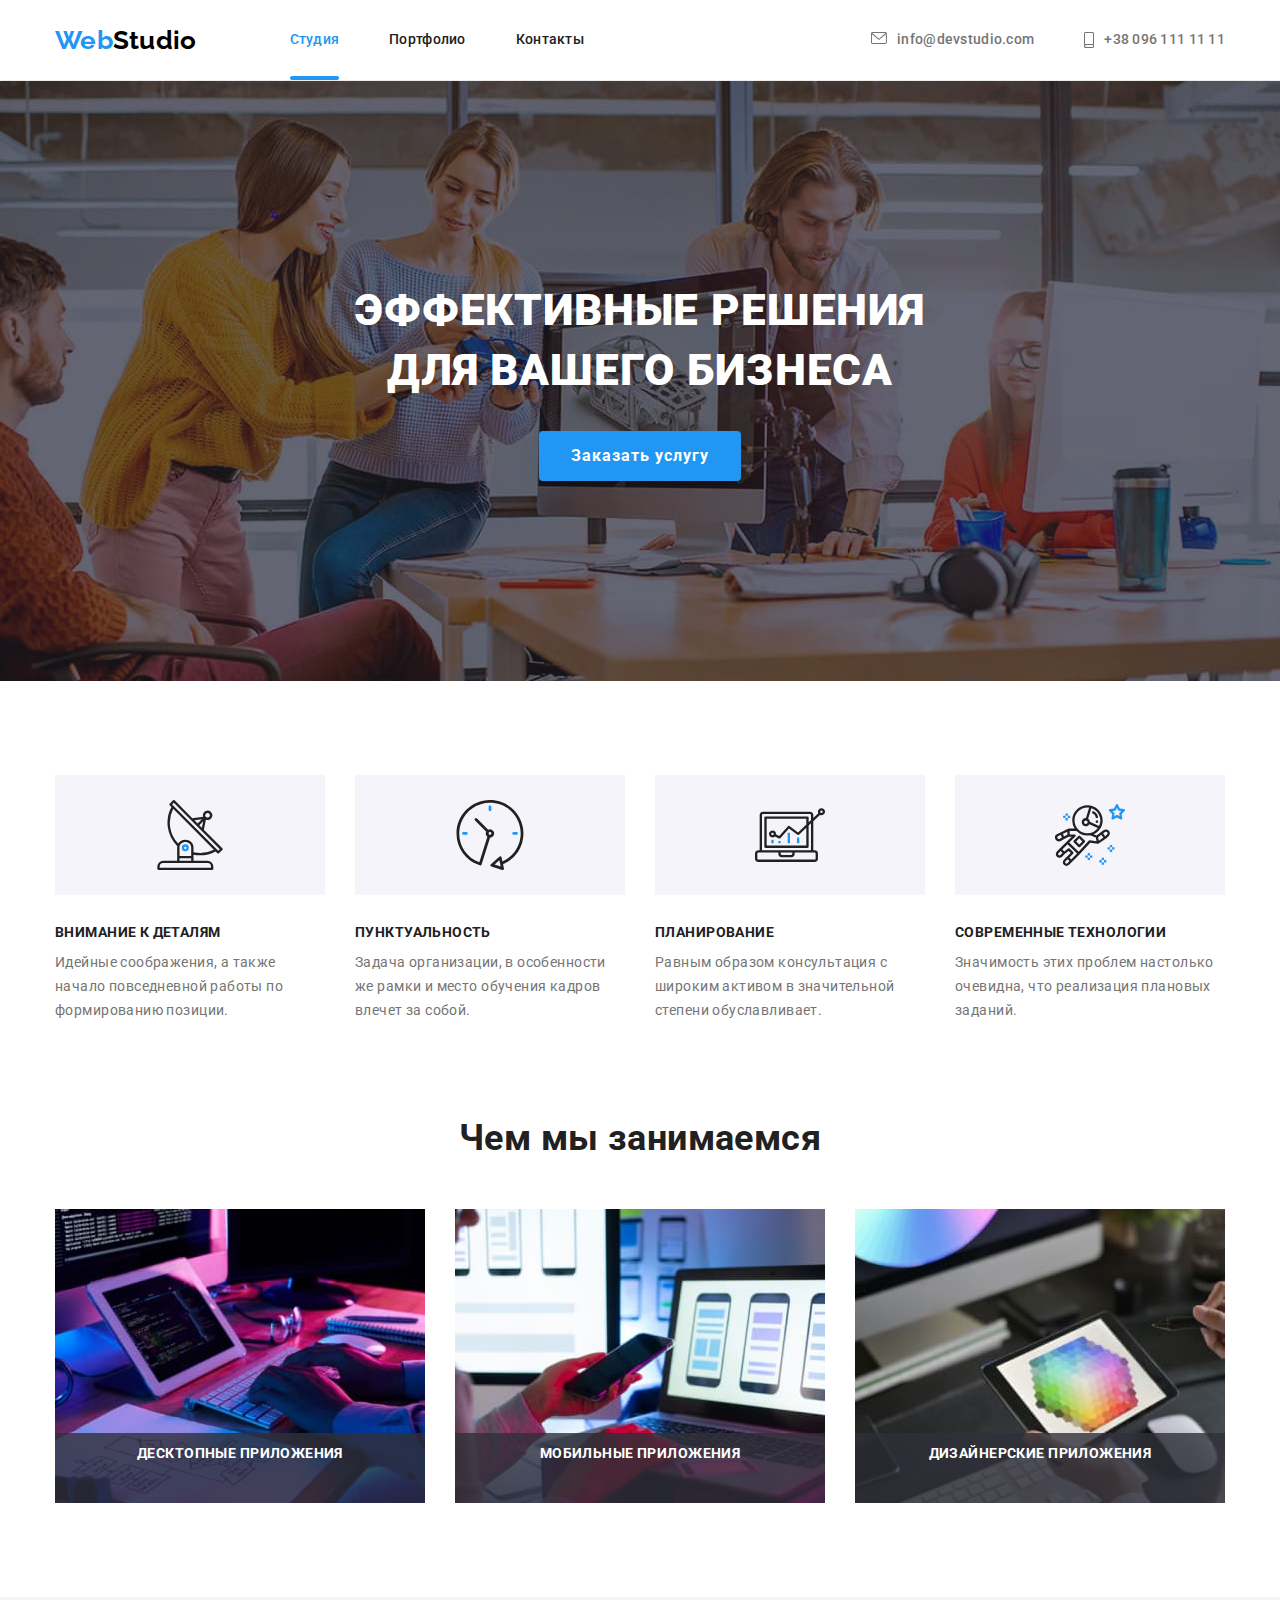
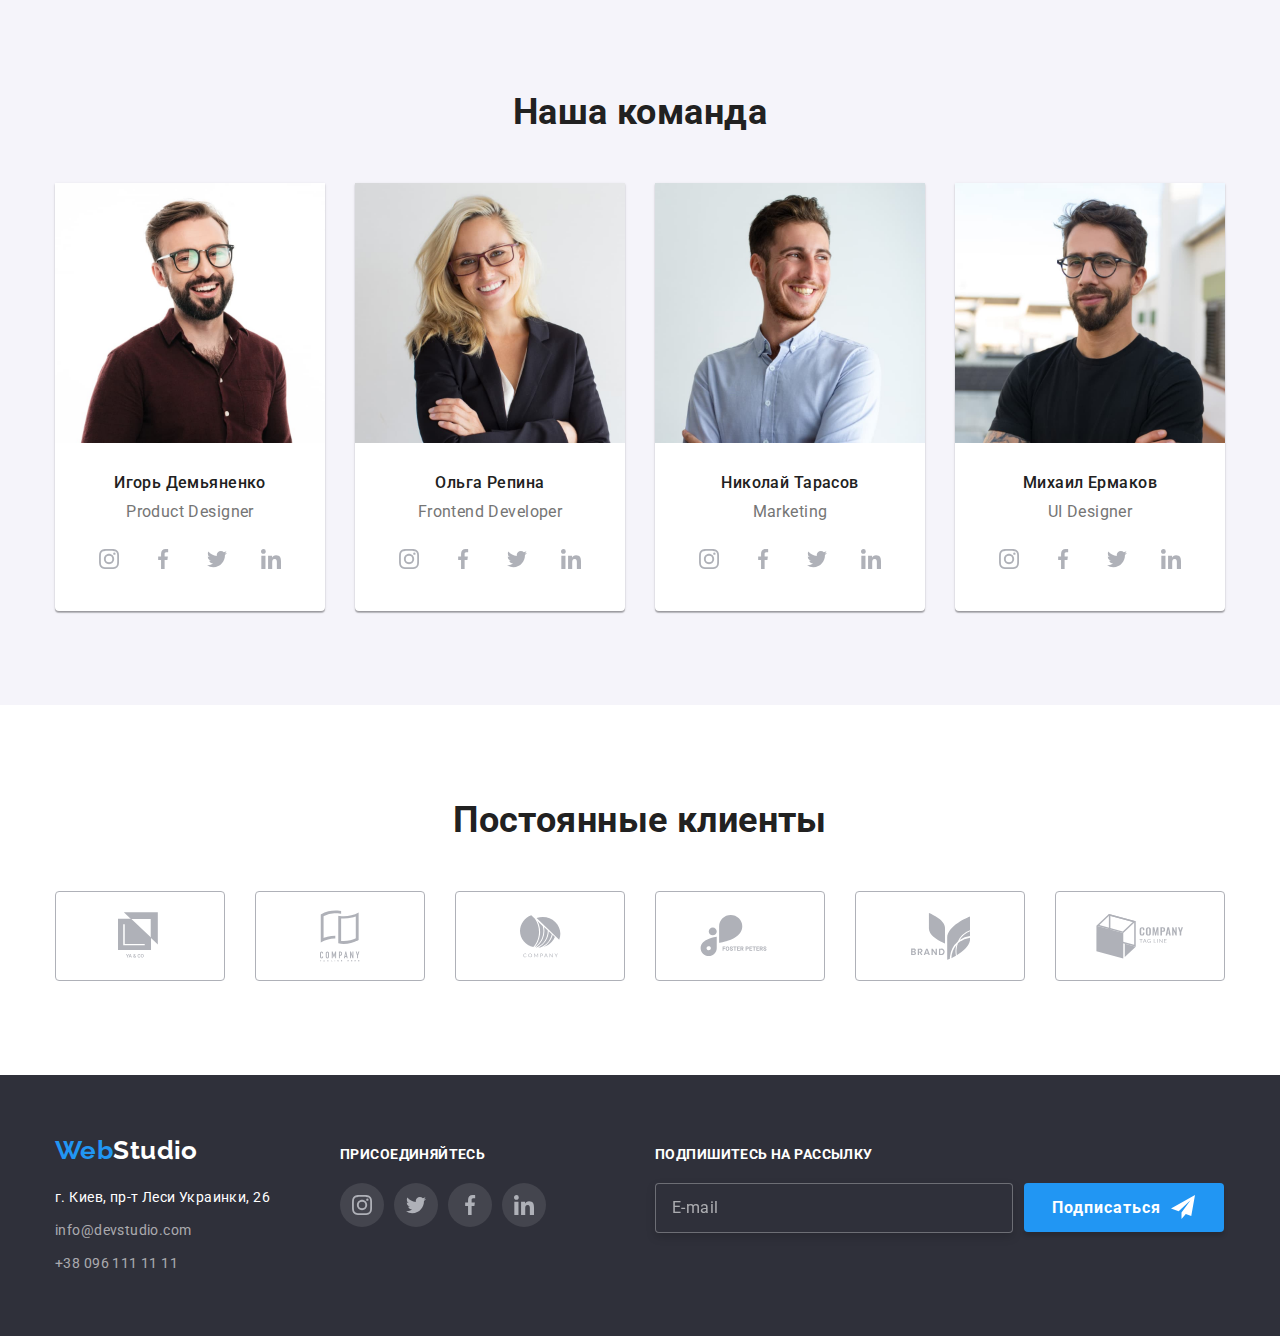
==== commit 4f05bc92: "переносит стили в sass" ====
--- a/index.html
+++ b/index.html
@@ -7,7 +7,8 @@
     <link rel="preconnect" href="https://fonts.gstatic.com">
     <link href="https://fonts.googleapis.com/css2?family=Raleway:wght@700&family=Roboto:wght@400;500;700;900&display=swap" rel="stylesheet">
     <link rel="stylesheet" href="https://cdnjs.cloudflare.com/ajax/libs/modern-normalize/1.0.0/modern-normalize.min.css" integrity="sha512-ISS7cAi1PEhQ8jnbJpJZMd29NlhNj4AWYyLOSp2CE/CsHxTCu+r+t0D2yoJudVrd0/8fTVPUVDzY5Tvli75u/g==" crossorigin="anonymous" />
-    <link rel="stylesheet" href="./css/styles.css">
+    <!-- <link rel="stylesheet" href="./css/styles.css"> -->
+    <link rel="stylesheet" href="./css/main.min.css">
 </head>
 <body class="page">
     <header>
@@ -24,7 +25,7 @@
             <ul class="contacts">
                 <li class="item">
                     <a href="mailto:info@devstudio.com" class="link">
-                        <svg class="header-contacs-svg" width="16" height="12">
+                        <svg class="header-contacts-svg" width="16" height="12">
                             <use href="./images/symbol-defs.svg#icon-envelope-hover"></use>
                         </svg>
                         <p>info@devstudio.com</p> 
@@ -32,7 +33,7 @@
                 </li>
                 <li class="item">
                     <a href="tel:+380961111111" class="link">
-                        <svg class="header-contacs-svg" width="10" height="16">
+                        <svg class="header-contacts-svg" width="10" height="16">
                             <use href="./images/symbol-defs.svg#icon-smartphone"></use>
                         </svg>
                         <p>+38 096 111 11 11</p> 
@@ -447,4 +448,4 @@
     
     <script src="./js/modal.js"></script>
 </body>
-</html>+</html>
--- a/css/main.min.css
+++ b/css/main.min.css
@@ -0,0 +1,3 @@
+/*! modern-normalize v1.0.0 | MIT License | https://github.com/sindresorhus/modern-normalize */*,*::before,*::after{-webkit-box-sizing:border-box;box-sizing:border-box}:root{-moz-tab-size:4;-o-tab-size:4;tab-size:4}html{line-height:1.15;-webkit-text-size-adjust:100%}body{margin:0}body{font-family:system-ui,-apple-system,"Segoe UI",Roboto,Helvetica,Arial,sans-serif,"Apple Color Emoji","Segoe UI Emoji"}hr{height:0;color:inherit}abbr[title]{-webkit-text-decoration:underline dotted;text-decoration:underline dotted}b,strong{font-weight:bolder}code,kbd,samp,pre{font-family:ui-monospace, SFMono-Regular, Consolas, "Liberation Mono", Menlo,+ monospace;font-size:1em}small{font-size:80%}sub,sup{font-size:75%;line-height:0;position:relative;vertical-align:baseline}sub{bottom:-0.25em}sup{top:-0.5em}table{text-indent:0;border-color:inherit}button,input,optgroup,select,textarea{font-family:inherit;font-size:100%;line-height:1.15;margin:0}button,select{text-transform:none}button,[type="button"],[type="reset"],[type="submit"]{-webkit-appearance:button}::-moz-focus-inner{border-style:none;padding:0}:-moz-focusring{outline:1px dotted ButtonText}:-moz-ui-invalid{box-shadow:none}legend{padding:0}progress{vertical-align:baseline}::-webkit-inner-spin-button,::-webkit-outer-spin-button{height:auto}[type="search"]{-webkit-appearance:textfield;outline-offset:-2px}::-webkit-search-decoration{-webkit-appearance:none}::-webkit-file-upload-button{-webkit-appearance:button;font:inherit}summary{display:list-item}body{background-color:#fff;color:#757575;font-family:Roboto,sans-serif;font-size:14px;font-weight:400;letter-spacing:.03em}ul{list-style:none;margin:0%;padding:0%}img{display:block;max-width:100%;height:auto}.visually-hidden{position:absolute;width:1px;height:1px;margin:-1px;border:0;padding:0;clip:rect(0 0 0 0);overflow:hidden}.container{width:1200px;padding-left:15px;padding-right:15px;margin-left:auto;margin-right:auto}.button{font-size:16px;text-decoration:none;border-radius:4px}.button:hover{cursor:pointer}.button.primary{color:#fff;background-color:#2196f3;font-weight:700;line-height:1.87;letter-spacing:.06em;-webkit-box-align:center;-ms-flex-align:center;align-items:center;display:inline-block;padding:10px 32px;min-width:200px;-webkit-box-shadow:0px 4px 4px rgba(0,0,0,0.15);box-shadow:0px 4px 4px rgba(0,0,0,0.15);border:0px}.button.secondary{background-color:#f5f4fa;color:#212121;font-weight:500;line-height:1.62;letter-spacing:.03em;font-family:inherit;padding:6px 22px;border-width:0px;-webkit-transition:background-color 250ms cubic-bezier(0.4, 0, 0.2, 1),color 250ms cubic-bezier(0.4, 0, 0.2, 1),text-shadow 250ms cubic-bezier(0.4, 0, 0.2, 1),-webkit-box-shadow 250ms cubic-bezier(0.4, 0, 0.2, 1);transition:background-color 250ms cubic-bezier(0.4, 0, 0.2, 1),color 250ms cubic-bezier(0.4, 0, 0.2, 1),text-shadow 250ms cubic-bezier(0.4, 0, 0.2, 1),-webkit-box-shadow 250ms cubic-bezier(0.4, 0, 0.2, 1);transition:background-color 250ms cubic-bezier(0.4, 0, 0.2, 1),color 250ms cubic-bezier(0.4, 0, 0.2, 1),text-shadow 250ms cubic-bezier(0.4, 0, 0.2, 1),box-shadow 250ms cubic-bezier(0.4, 0, 0.2, 1);transition:background-color 250ms cubic-bezier(0.4, 0, 0.2, 1),color 250ms cubic-bezier(0.4, 0, 0.2, 1),text-shadow 250ms cubic-bezier(0.4, 0, 0.2, 1),box-shadow 250ms cubic-bezier(0.4, 0, 0.2, 1),-webkit-box-shadow 250ms cubic-bezier(0.4, 0, 0.2, 1)}.button.secondary:hover,.button.secondary:focus{background-color:#2196f3;color:#fff;text-shadow:0px 4px 4px rgba(0,0,0,0.25),0px 4px 4px rgba(0,0,0,0.25);-webkit-box-shadow:0px 3px 1px rgba(0,0,0,0.1),0px 1px 2px rgba(0,0,0,0.08),0px 2px 2px rgba(0,0,0,0.12);box-shadow:0px 3px 1px rgba(0,0,0,0.1),0px 1px 2px rgba(0,0,0,0.08),0px 2px 2px rgba(0,0,0,0.12)}.work-title,.team-title,.clients-title{color:#212121;font-weight:700;font-size:36px;line-height:1.17;text-align:center;margin-top:0px;margin-bottom:50px}header{font-weight:500;font-size:14px;line-height:1.14;letter-spacing:0.02em;border-bottom:1px solid #ececec}.main-nav,.nav{display:-webkit-box;display:-ms-flexbox;display:flex;-webkit-box-align:center;-ms-flex-align:center;align-items:center}.site-nav{display:-webkit-box;display:-ms-flexbox;display:flex;margin-left:93px}.nav .link{color:#212121;text-decoration:none;display:block;padding-top:32px;padding-bottom:32px}.site-nav .item{position:relative}.site-nav .item:not(:last-child){margin-right:50px}.nav .link.current{color:#2196f3}.nav .link.current::after{position:absolute;left:0;bottom:0;content:"";width:100%;height:4px;background-color:#2196f3;border-radius:2px}.contacts{display:-webkit-box;display:-ms-flexbox;display:flex;margin-left:auto}.contacts .link{color:#757575;text-decoration:none;display:-webkit-box;display:-ms-flexbox;display:flex;padding-top:32px;padding-bottom:32px}.contacts .item:not(:last-child){margin-right:50px}.contacts p{display:block;margin-top:0px;margin-bottom:0px}.header-contacts-svg{fill:currentColor;margin-right:10px}.nav .link,.nav .link,.contacts .link,.contacts .link{-webkit-transition:color 250ms cubic-bezier(0.4, 0, 0.2, 1);transition:color 250ms cubic-bezier(0.4, 0, 0.2, 1)}.nav .link:hover,.nav .link:focus,.nav .link:hover,.nav .link:focus,.contacts .link:hover,.contacts .link:focus,.contacts .link:hover,.contacts .link:focus{color:#2196f3}.logo{color:#000;font-family:Raleway,sans-serif;font-weight:700;font-size:26px;line-height:1.19;text-decoration:none}.main-logo{color:#2196f3}.footer .logo{color:#fff;display:block;margin-bottom:20px}.footer{background-color:#2f303a;color:#fff;line-height:1.71;padding-top:60px;padding-bottom:60px}address{font-style:normal}.street{margin-top:0px;margin-bottom:9px}.mail,.tel{color:rgba(255,255,255,0.6);text-decoration:none;display:block}.mail{margin-bottom:9px}.footer-container{display:-webkit-box;display:-ms-flexbox;display:flex;-webkit-box-align:baseline;-ms-flex-align:baseline;align-items:baseline}.adress{margin-right:70px}.container-join-us{display:block}.join-us{line-height:1.17;text-transform:uppercase;font-weight:700;margin-top:0px;margin-bottom:20px;display:block}.footer-networks{display:-webkit-box;display:-ms-flexbox;display:flex;-webkit-box-pack:justify;-ms-flex-pack:justify;justify-content:space-between;width:206px}.footer-social-links{display:-webkit-box;display:-ms-flexbox;display:flex;-webkit-box-pack:center;-ms-flex-pack:center;justify-content:center;-webkit-box-align:center;-ms-flex-align:center;align-items:center;width:44px;height:44px;color:#afb1b8;background-color:rgba(255,255,255,0.1);border-radius:50%;-webkit-transition:background-color 250ms cubic-bezier(0.4, 0, 0.2, 1);transition:background-color 250ms cubic-bezier(0.4, 0, 0.2, 1)}.footer-social-links:hover,.footer-social-links:focus{background-color:#2196f3;color:#fff}.join-form{margin-left:auto;width:570px}.join-input{width:358px;border:1px solid rgba(255,255,255,0.3);-webkit-filter:drop-shadow(0px 4px 4px rgba(0,0,0,0.15));filter:drop-shadow(0px 4px 4px rgba(0,0,0,0.15));border-radius:4px;background-color:#2f303a;padding:14px 16px;font-size:16px;line-height:1.25;letter-spacing:.03em;margin-right:8px;color:#fff}.join-input::-webkit-input-placeholder{font-size:16px;line-height:1.25;letter-spacing:.03em;color:rgba(255,255,255,0.6)}.join-input:-ms-input-placeholder{font-size:16px;line-height:1.25;letter-spacing:.03em;color:rgba(255,255,255,0.6)}.join-input::-ms-input-placeholder{font-size:16px;line-height:1.25;letter-spacing:.03em;color:rgba(255,255,255,0.6)}.join-input::placeholder{font-size:16px;line-height:1.25;letter-spacing:.03em;color:rgba(255,255,255,0.6)}.button.join{color:#fff;background-color:#2196f3;font-weight:700;line-height:1.87;letter-spacing:.06em;-webkit-box-align:center;-ms-flex-align:center;align-items:center;display:-webkit-inline-box;display:-ms-inline-flexbox;display:inline-flex;padding:10px 28px;min-width:200px;-webkit-box-shadow:0px 4px 4px rgba(0,0,0,0.15);box-shadow:0px 4px 4px rgba(0,0,0,0.15);border:0px}.icon-send{display:inline-block;margin-left:10px}.hero{background-color:#c4c4c4;letter-spacing:.06em;text-align:center;padding-top:200px;padding-bottom:200px;max-width:1600px;height:600px;margin-left:auto;margin-right:auto;background-image:-webkit-gradient(linear, left top, right top, from(rgba(47,48,58,0.4)), to(rgba(47,48,58,0.4))),url(../images/overlay.jpg);background-image:linear-gradient(to right, rgba(47,48,58,0.4), rgba(47,48,58,0.4)),url(../images/overlay.jpg);background-size:cover;background-repeat:no-repeat;background-position:center}.hero-title{color:#fff;font-weight:900;font-size:44px;line-height:1.36;text-transform:uppercase;margin-top:0px;margin-bottom:30px}.backdrop{position:fixed;top:0;left:0;width:100%;height:100%;background-color:rgba(0,0,0,0.2);opacity:1;-webkit-transition:opacity 250ms cubic-bezier(0.4, 0, 0.2, 1);transition:opacity 250ms cubic-bezier(0.4, 0, 0.2, 1);z-index:1}.backdrop.is-hidden{opacity:0;pointer-events:none}.backdrop.is-hidden .modal{-webkit-transform:translate(-50%, -50%) scale(1.1);transform:translate(-50%, -50%) scale(1.1)}.modal{display:-webkit-box;display:-ms-flexbox;display:flex;position:absolute;top:50%;left:50%;width:528px;height:581px;background-color:#fff;-webkit-box-shadow:0px 1px 3px rgba(0,0,0,0.12),0px 1px 1px rgba(0,0,0,0.14),0px 2px 1px rgba(0,0,0,0.2);box-shadow:0px 1px 3px rgba(0,0,0,0.12),0px 1px 1px rgba(0,0,0,0.14),0px 2px 1px rgba(0,0,0,0.2);border-radius:4px;-webkit-transform:translate(-50%, -50%) scale(1);transform:translate(-50%, -50%) scale(1);-webkit-transition:-webkit-transform 250ms cubic-bezier(0.4, 0, 0.2, 1);transition:-webkit-transform 250ms cubic-bezier(0.4, 0, 0.2, 1);transition:transform 250ms cubic-bezier(0.4, 0, 0.2, 1);transition:transform 250ms cubic-bezier(0.4, 0, 0.2, 1), -webkit-transform 250ms cubic-bezier(0.4, 0, 0.2, 1);margin-left:auto;margin-right:auto;padding:40px}.close-modal{position:absolute;display:inline-block;top:0%;right:0%;width:30px;height:30px;margin-top:8px;margin-right:8px;padding:6px;background-color:#fff;border:1px solid rgba(0,0,0,0.1);border-radius:50%;-webkit-transition:color 250ms cubic-bezier(0.4, 0, 0.2, 1);transition:color 250ms cubic-bezier(0.4, 0, 0.2, 1)}.close-modal:hover,.close-modal:focus{color:#2196f3;cursor:pointer}.close-icon{fill:currentColor;width:18px;height:18px;position:absolute;-webkit-transform:translate(-50%, -50%);transform:translate(-50%, -50%)}.modal-title{display:block;margin-top:0px;margin-bottom:12px;font-size:20px;line-height:1.17;letter-spacing:.03em;color:#212121}.form-field{position:relative;display:-webkit-box;display:-ms-flexbox;display:flex;-webkit-box-orient:vertical;-webkit-box-direction:normal;-ms-flex-direction:column;flex-direction:column;text-align:left;margin-bottom:10px}.form-label{font-size:12px;line-height:1.17;letter-spacing:0.01em;margin-bottom:4px}.comment{border-radius:4px;border:1px solid rgba(33,33,33,0.2);outline:none;resize:none;padding:12px 16px;-webkit-transition:border 250ms var(--timing-function);transition:border 250ms var(--timing-function)}.comment::-webkit-input-placeholder{font-size:12px;line-height:1.17;letter-spacing:0.01em;color:rgba(117,117,117,0.5)}.comment:-ms-input-placeholder{font-size:12px;line-height:1.17;letter-spacing:0.01em;color:rgba(117,117,117,0.5)}.comment::-ms-input-placeholder{font-size:12px;line-height:1.17;letter-spacing:0.01em;color:rgba(117,117,117,0.5)}.comment::placeholder{font-size:12px;line-height:1.17;letter-spacing:0.01em;color:rgba(117,117,117,0.5)}.comment:focus{border:1px solid #2196f3}.comment:hover{border:1px solid #2196f3;cursor:pointer}.form-input{border-radius:4px;border:1px solid rgba(33,33,33,0.2);-webkit-transition:border 250ms var(--timing-function);transition:border 250ms var(--timing-function);outline:none;padding:11px 42px}.form-input:hover{border:1px solid #2196f3;cursor:pointer}.form-input:focus{border:1px solid #2196f3}.modal-icon{position:absolute;top:50%;left:12px;-webkit-transition:fill 250ms cubic-bezier(0.4, 0, 0.2, 1);transition:fill 250ms cubic-bezier(0.4, 0, 0.2, 1);fill:cubic-bezier(0.4, 0, 0.2, 1)}.form-input:focus ~ .modal-icon,.form-input:hover ~ .modal-icon{fill:#2196f3}.form-policy{display:inline-block;margin-top:10px;margin-bottom:30px}.checkbox-input{position:absolute;width:1px;height:1px;margin:-1px;border:0;padding:0;clip:rect(0 0 0 0);overflow:hidden}.checkbox-label{display:-webkit-box;display:-ms-flexbox;display:flex;-webkit-box-align:center;-ms-flex-align:center;align-items:center;letter-spacing:.03em;line-height:1.71}.checkbox-label::before{content:" ";display:inline-block;width:16px;height:15px;border:2px solid #000;border-radius:4px;margin-right:7px}.checkbox-input:checked+.checkbox-label::before{background-color:#2196f3;background-image:url(../images/icon-check.svg);border:2px solid #2196f3;background-size:contain;background-origin:border-box}.checkbox-label>a{display:block;color:#2196f3;-webkit-text-decoration-color:#2196f3;text-decoration-color:#2196f3;margin-left:4px}.advantages{padding-top:94px;padding-bottom:94px}.advantages-list{display:-webkit-box;display:-ms-flexbox;display:flex;-ms-flex-wrap:wrap;flex-wrap:wrap}.advantages-item{width:270px;margin-right:30px;margin-bottom:30px}.advantages-item:nth-child(4n){margin-right:0px}.advantages-item:nth-last-child(-n+4){margin-bottom:0px}.advantages-icon{background-color:#f5f4fa;margin-bottom:30px;height:120px;display:-webkit-box;display:-ms-flexbox;display:flex;-webkit-box-align:center;-ms-flex-align:center;align-items:center;-webkit-box-pack:center;-ms-flex-pack:center;justify-content:center}.advantages-title{color:#212121;font-weight:700;font-size:14px;line-height:1.14;text-transform:uppercase;margin-top:0px;margin-bottom:10px}.advantages-text{line-height:1.71;margin-top:0px;margin-bottom:0px}.work{padding-bottom:94px}.work-list{display:-webkit-box;display:-ms-flexbox;display:flex;-ms-flex-wrap:wrap;flex-wrap:wrap}.work-item{position:relative;width:370px;margin-right:30px;margin-bottom:30px}.work-item::before{position:absolute;display:inline-block;content:"";width:100%;height:70px;bottom:0;background-color:rgba(47,48,58,0.8)}.work-item:nth-child(3n){margin-right:0px}.work-item:nth-last-child(-n+3){margin-bottom:0px}.work-item-discription{position:absolute;bottom:0%;text-align:center;margin-top:0px;margin-bottom:27px;font-weight:700;line-height:1.14;text-transform:uppercase;width:100%;color:#fff}.team{background-color:#f5f4fa;padding-top:94px;padding-bottom:94px}.team-list{display:-webkit-box;display:-ms-flexbox;display:flex;-ms-flex-wrap:wrap;flex-wrap:wrap}.team-item{width:270px;margin-right:30px;margin-bottom:30px;-webkit-box-shadow:0px 1px 3px rgba(0,0,0,0.12),0px 1px 1px rgba(0,0,0,0.14),0px 2px 1px rgba(0,0,0,0.2);box-shadow:0px 1px 3px rgba(0,0,0,0.12),0px 1px 1px rgba(0,0,0,0.14),0px 2px 1px rgba(0,0,0,0.2);border-radius:0px 0px 4px 4px;background-color:#fff;text-align:center}.team-item:nth-child(4n){margin-right:0px}.team-item:nth-last-child(-n+4){margin-bottom:0px}.team-content{padding:30px 32px}.name{color:#212121;font-weight:500;font-size:16px;line-height:1.19;margin-top:0px;margin-bottom:10px}.profession{font-size:16px;line-height:1.19;margin-top:0px;margin-bottom:16px}.networks{display:-webkit-box;display:-ms-flexbox;display:flex;-webkit-box-pack:justify;-ms-flex-pack:justify;justify-content:space-between}.social-links{display:-webkit-box;display:-ms-flexbox;display:flex;-webkit-box-pack:center;-ms-flex-pack:center;justify-content:center;-webkit-box-align:center;-ms-flex-align:center;align-items:center;width:44px;height:44px;color:#afb1b8;border-radius:50%;-webkit-transition:background-color 250ms cubic-bezier(0.4, 0, 0.2, 1),color 250ms cubic-bezier(0.4, 0, 0.2, 1);transition:background-color 250ms cubic-bezier(0.4, 0, 0.2, 1),color 250ms cubic-bezier(0.4, 0, 0.2, 1)}.social-links:hover,.social-links:focus{background-color:#2196f3;color:#fff}.soc-links-svg{fill:currentColor}.soc-links-svg:hover{color:currentColor}.clients{padding-top:94px;padding-bottom:94px}.clients-list{display:-webkit-box;display:-ms-flexbox;display:flex;-ms-flex-wrap:wrap;flex-wrap:wrap}.clients-item{width:170px;height:90px;margin-right:30px;margin-bottom:30px}.clients-item:nth-child(6n){margin-right:0px}.clients-item:nth-last-child(-n+6){margin-bottom:0px}.clients-link{display:-webkit-box;display:-ms-flexbox;display:flex;-webkit-box-align:center;-ms-flex-align:center;align-items:center;-webkit-box-pack:center;-ms-flex-pack:center;justify-content:center;width:100%;height:100%;color:#afb1b8;border:1px solid #afb1b8;border-radius:4px;-webkit-transition:color 250ms cubic-bezier(0.4, 0, 0.2, 1),border 250ms cubic-bezier(0.4, 0, 0.2, 1);transition:color 250ms cubic-bezier(0.4, 0, 0.2, 1),border 250ms cubic-bezier(0.4, 0, 0.2, 1)}.clients-link:hover,.clients-link:focus{color:#2196f3;border:1px solid #2196f3}.clients-svg{fill:currentColor}.galary{padding-top:94px;padding-bottom:94px}.filter{display:-webkit-box;display:-ms-flexbox;display:flex;-webkit-box-pack:center;-ms-flex-pack:center;justify-content:center;margin-bottom:50px}.filter-item:not(:last-child){margin-right:8px}.galary-list{display:-webkit-box;display:-ms-flexbox;display:flex;-ms-flex-wrap:wrap;flex-wrap:wrap}.card{width:370px;margin-right:30px;margin-bottom:30px}.card:nth-child(3n){margin-right:0px}.card:nth-last-child(-n+3){margin-bottom:0px}.card-content{border:1px solid #eee;border-top:none;padding:20px 24px}.thumb{position:relative;overflow:hidden}.thumb-overlay{position:absolute;top:0;left:0;width:100%;height:100%;background-color:rgba(33,150,243,0.9);-webkit-transform:translateY(100%);transform:translateY(100%);opacity:0;-webkit-transition:opacity 250ms cubic-bezier(0.4, 0, 0.2, 1),-webkit-transform 250ms cubic-bezier(0.4, 0, 0.2, 1);transition:opacity 250ms cubic-bezier(0.4, 0, 0.2, 1),-webkit-transform 250ms cubic-bezier(0.4, 0, 0.2, 1);transition:opacity 250ms cubic-bezier(0.4, 0, 0.2, 1),transform 250ms cubic-bezier(0.4, 0, 0.2, 1);transition:opacity 250ms cubic-bezier(0.4, 0, 0.2, 1),transform 250ms cubic-bezier(0.4, 0, 0.2, 1),-webkit-transform 250ms cubic-bezier(0.4, 0, 0.2, 1)}.galary-link:hover .thumb-overlay,.galary-link:focus .thumb-overlay{opacity:1;-webkit-transform:translateY(0);transform:translateY(0)}.thumb-text{position:absolute;top:50%;left:50%;-webkit-transform:translate(-50%, -50%);transform:translate(-50%, -50%);opacity:0;margin-top:0px;margin-bottom:0px;font-size:18px;line-height:1.56;color:#fff;width:322px;-webkit-transition:opacity 250ms cubic-bezier(0.4, 0, 0.2, 1);transition:opacity 250ms cubic-bezier(0.4, 0, 0.2, 1)}.galary-link:hover .thumb-text,.galary-link:focus .thumb-text{opacity:1}.galary-title{color:#212121;font-weight:700;font-size:18px;line-height:2;letter-spacing:.06em;margin-top:0px;margin-bottom:4px}.galary-text{font-size:16px;line-height:1.87;margin-top:0px;margin-bottom:0px}.galary-link{display:block;text-decoration:none;color:currentColor;-webkit-transition:-webkit-box-shadow 250ms cubic-bezier(0.4, 0, 0.2, 1);transition:-webkit-box-shadow 250ms cubic-bezier(0.4, 0, 0.2, 1);transition:box-shadow 250ms cubic-bezier(0.4, 0, 0.2, 1);transition:box-shadow 250ms cubic-bezier(0.4, 0, 0.2, 1), -webkit-box-shadow 250ms cubic-bezier(0.4, 0, 0.2, 1)}.galary-link:hover,.galary-link:focus{-webkit-box-shadow:0px 1px 1px rgba(0,0,0,0.12),0px 4px 4px rgba(0,0,0,0.06),1px 4px 6px rgba(0,0,0,0.16);box-shadow:0px 1px 1px rgba(0,0,0,0.12),0px 4px 4px rgba(0,0,0,0.06),1px 4px 6px rgba(0,0,0,0.16)}
+/*# sourceMappingURL=main.min.css.map */